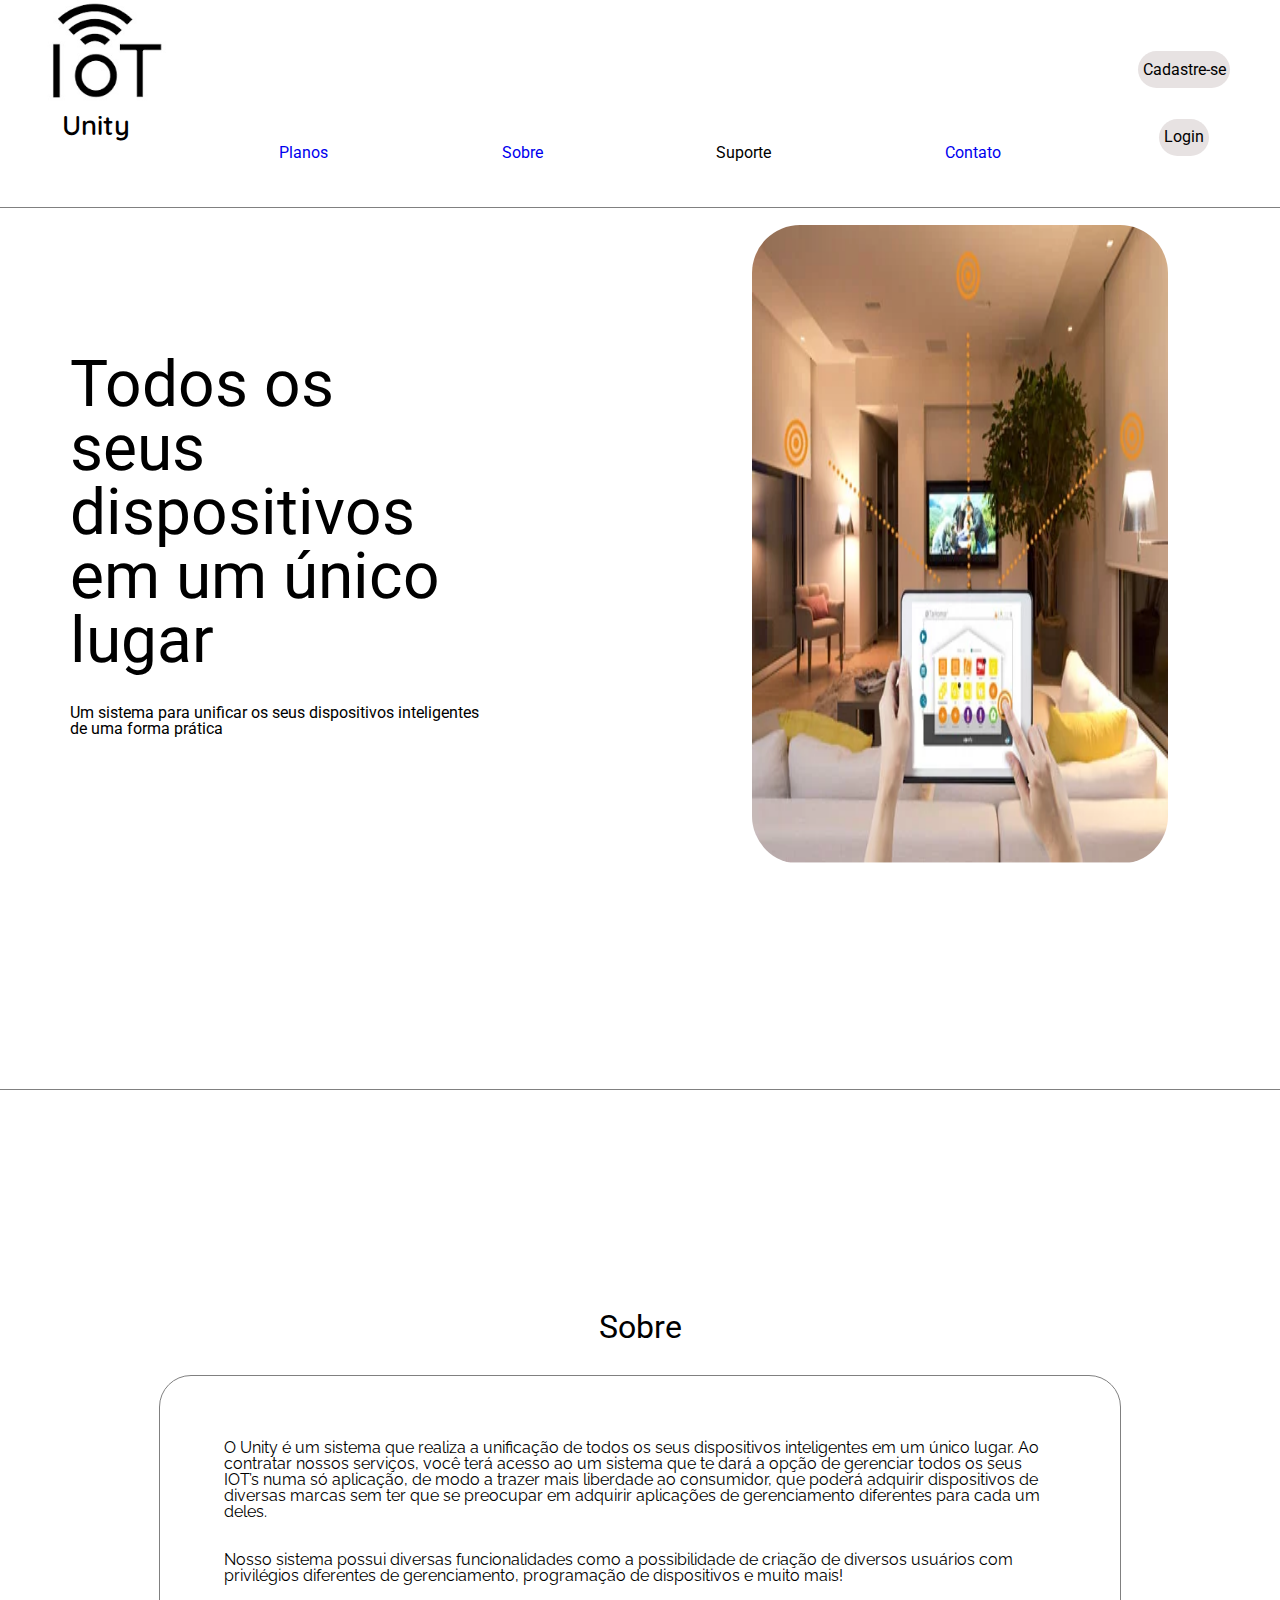
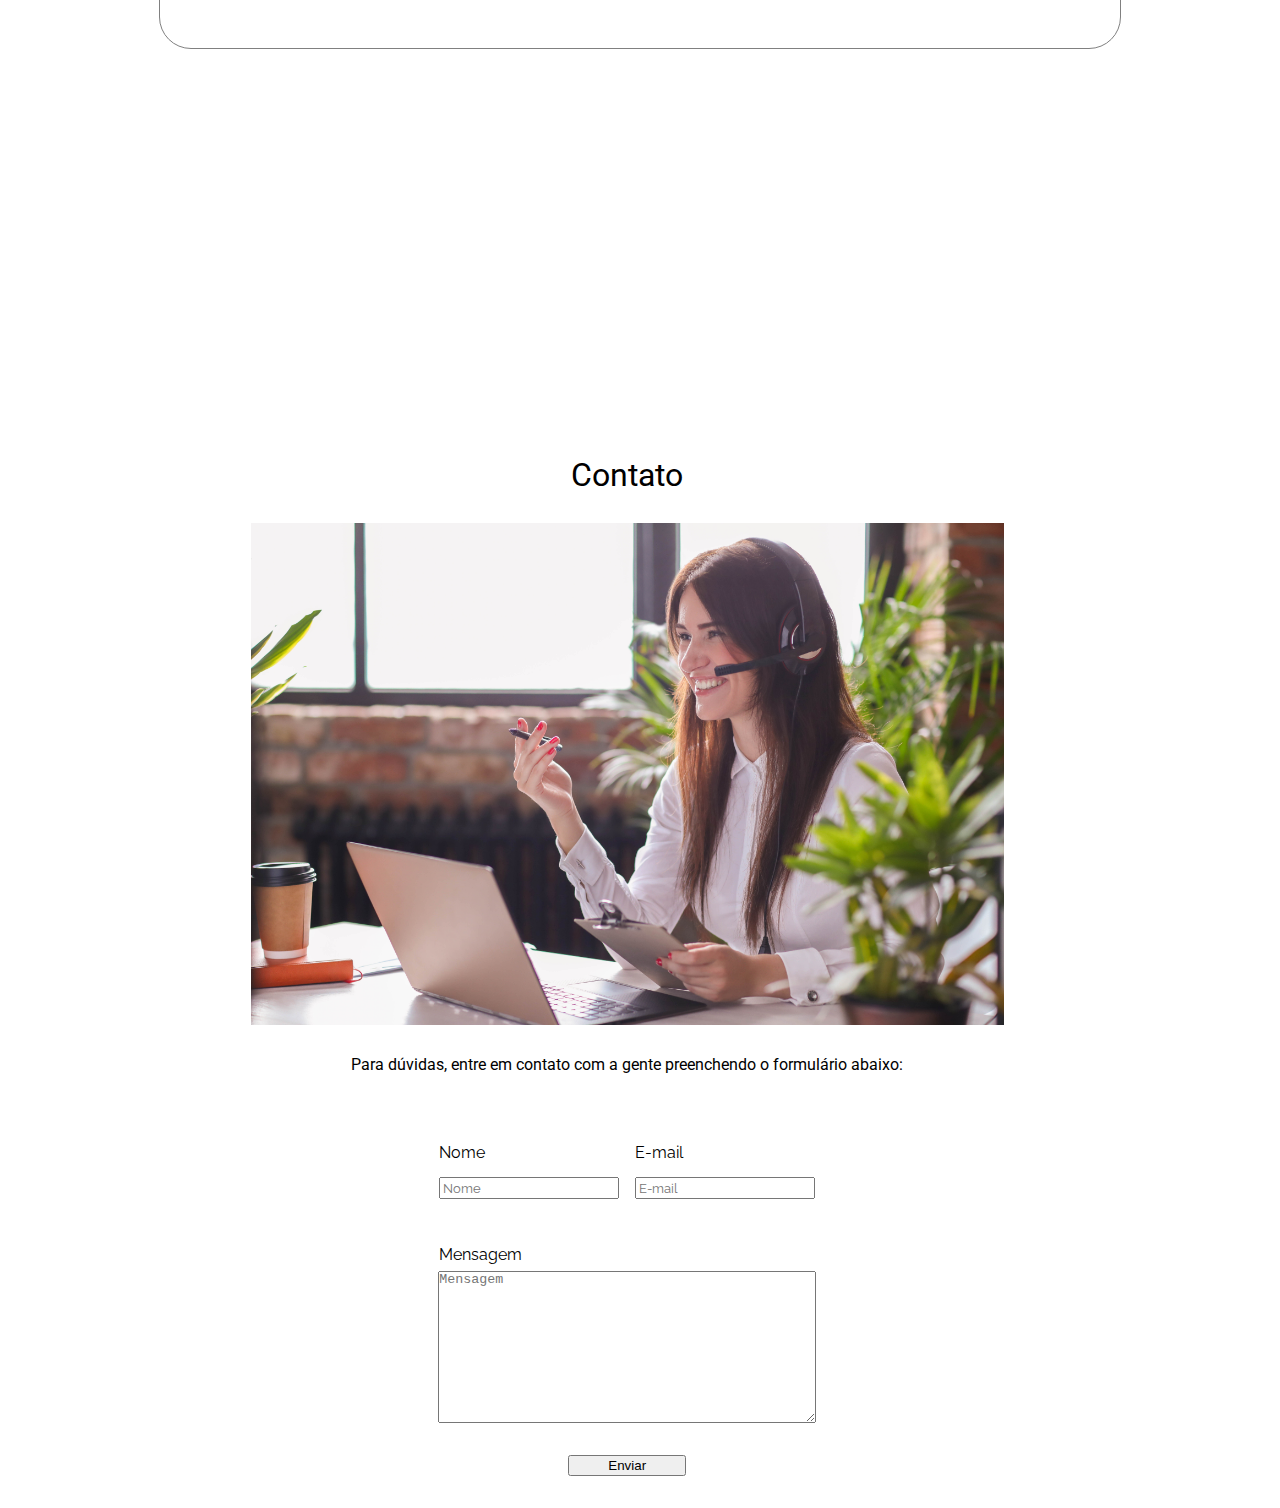
==== codigo-fonte/src/index.html @ 2ce20cf5 "pagina principal pronta" ====
<!DOCTYPE html>
<html lang="pt-br">
<head>
    <meta charset="UTF-8">
    <meta name="viewport" content="width=device-width, initial-scale=1.0">
    <title>Unity</title>
    <link rel="stylesheet" href="../reset.css">
    <link rel="stylesheet" href="../cabecalho.css">
    <link rel="stylesheet" href="../conteudo-principal.css">
    <link rel="stylesheet" href="../sobre.css">
    <link rel="stylesheet" href="../contato.css">
</head> 
<body>
    <header>
        <div class="menu">
            <div class="menu__logo">
                <a href="#inicio"><img src="./imagens/logo.jpeg" alt="logotipo da empresa"></a>
                <p>Unity</p>
            </div>
            <nav class="menu__nav">
                <ul class="menu__ul">
                    <li class="menu__li"><a href="./Planos/planos.html">Planos</a></li>
                    <li class="menu__li"><a href="#artigo">Sobre</a></li>
                    <li class="menu__li">Suporte</li>
                    <li class="menu__li"><a href="#contato">Contato</a></li>
                </ul>
                <ul class="menu__login">
                    <li class="login__li">Cadastre-se</li>
                    <li class="login__li">Login</li>
                </ul>
            </nav>
        </div>
    </header>
    <main>
        <div class="conteudo" id="inicio">
            <aside class="conteudo__aside conteudo__aside__esquerdo">
                <div class="aside__texto">
                    <h2>Todos os seus dispositivos em um único lugar</h2>
                    <h3>Um sistema para unificar os seus dispositivos inteligentes de uma forma prática</h3>
                </div>
            </aside>
            <aside class="conteudo__aside conteudo__aside__direito">
                <img src="./imagens/casa-inteligente.webp" alt="pessoa segurando um tablete em uma sala">
            </aside>
        </div>
        <article class="texto" id="artigo">
            <h3>Sobre</h3>
            <div class="texto__container">
                <p>O Unity é um sistema que realiza a unificação de todos os seus dispositivos inteligentes em um único lugar. Ao contratar nossos serviços, você terá acesso ao um sistema que te dará a opção de gerenciar todos os seus IOT’s numa só aplicação, de modo a trazer mais liberdade ao consumidor, que poderá adquirir dispositivos de diversas marcas sem ter que se preocupar em adquirir aplicações de gerenciamento diferentes para cada um deles.</p>
                <p>Nosso sistema possui diversas funcionalidades como a possibilidade de criação de diversos usuários com privilégios diferentes de gerenciamento, programação de dispositivos e muito mais!</p>
            </div>
        </article>
    </main>
    <footer class="rodape" id="contato">
        <h2 >Contato</h2>
        <img src="../src/imagens/portrait-woman-customer-service-worker.jpg" alt="mulher atendente de telemarketing">
        <h3>Para dúvidas, entre em contato com a gente preenchendo o formulário abaixo:</h3>
        <form action="" class="formulario">
            <div class="formulario__cliente">
                <div>
                    <label for="nome">Nome</label>
                    <input type="text" placeholder="Nome" name="nome" id="nome">
                </div>
                <div>
                    <label for="e-mail" name="e-mail">E-mail</label>
                    <input type="text" placeholder="E-mail" id="e-mail">
                </div>
            </div>
            <label for="mensagem" class="label-mensagem">Mensagem</label>
            <textarea name="mensagem" id="mensagem" cols="30" rows="10" placeholder="Mensagem"></textarea>
            <button>Enviar</button>
        </form>
    </footer>
</body>
</html>
---- codigo-fonte/cabecalho.css ----
@import url("../codigo-fonte/variaveis.css");

html{
    scroll-behavior: smooth;
}

.menu{
    background-color: var(--fundo-principal);
    border-bottom: solid 1px grey;
    display: flex;
    height: 23vh;
    position: fixed;
    width: 100%;
}

.menu__logo{
    align-items: center;
    display: flex;
    flex-direction: column;
    height: 100%;
    width: 15vw;
}

.menu__logo img{
    cursor: pointer;
    object-fit: cover;
    width: 9rem;
}

.menu__logo p{
    cursor: pointer;
    font-family: var(--fonte-logo);
    font-size: 1.7em;
    font-weight: 600;
}

.menu__nav{
    align-items: center;
    display: flex;
    justify-content: space-between;
    width: 85vw;
}

.menu__ul{
    align-items: end;
    display: flex;
    height: 100%;
    justify-content: space-around;
    width: 70vw;
}

.menu__li{
    cursor: pointer;
    font-family: var(--fonte-principal);
    font-weight: 400;
    font-style: normal;
    margin-bottom: 3rem;
    transition-duration: .75s;
    transform: translateY(2px);
}

.menu__li:hover{
    transition-duration: .75s;
    transform: translateY(-2px);
    
}

.menu__login{
    align-items: center;
    display: flex;
    flex-direction: column;
    flex-grow: 1;
    height: 65%;
    justify-content: space-around;
}

.login__li{
    align-content: center;
    background-color: var(--fundo-secundario);
    border-radius: 6em;
    cursor: pointer;
    font-family: var(--fonte-principal);
    font-weight: 400;
    font-style: normal;
    height: 1.5rem;
    padding: .4rem .3rem .4rem .3rem;
}

@media screen and (max-width: 720px){
    .menu{
        align-items: center;
        height: auto;
        flex-direction: column;
        position: relative;
    }

    .menu__nav{
        flex-direction: column;
    }

    .menu__ul{
        align-items: center;
        flex-direction: column;
        justify-content: center;
    }

    .menu__li{
        text-align: center;
        margin-top: 1rem;
        margin-bottom: 1rem;
        width: 100%;
    }

    .menu__login{
        margin-bottom: 2rem;
    }

    .login__li{
        margin: .5rem 0 0 0;
    }

    
}
---- codigo-fonte/conteudo-principal.css ----
@import url("variaveis.css");

.conteudo{
    display: flex;
    height: 79vh;
    padding-top: 21vh;
    padding-bottom: 21vh;
    width: 100%;
}

.conteudo__aside{
    display: flex;
    height: 100%;
    width: 50%;
}

.conteudo__aside__esquerdo{
    align-items: center;
    flex-direction: column;
    justify-content: center;
}

.aside__texto{
    display: flex;
    flex-direction: column;
    width: 78%;
}

.conteudo__aside__esquerdo h2{
    align-content: start;
    font-family: var(--fonte-principal);
    font-size: 4rem;
    margin-bottom: 2rem;
    width: 75%;
}

.conteudo__aside__esquerdo h3{
    align-content: start;
    font-family: var(--fonte-principal);
    font-size: 1rem;
    font-weight: 400;
    width: 85%;
}

.conteudo__aside__direito{
    align-items: center;
    justify-content: center;
}

.conteudo__aside img{
    border-radius: 3rem;
    height: 90%;
    width: 65%;
}

@media screen and (max-width: 720px){
    .conteudo{
        flex-direction: column;
        height: auto;
        padding-top: 0rem;
        padding-bottom: 2rem;
    }

    .conteudo__aside{
        width: 100%;
    }

    .conteudo__aside__esquerdo{
        flex-direction: column ;
    }

    .aside__texto{
        width: 80%;
    }

    .aside__texto h2{
        font-size: 2rem;
        margin: 1rem 1rem;
    }

    .aside__texto h3{
        margin: 1rem 1rem;
    }

    .conteudo__aside__direito img{
        margin: 0;
    }
}
---- codigo-fonte/sobre.css ----
@import url("variaveis.css");

.texto{
    align-items: center;
    border-top: solid 1px grey;
    display: flex;
    flex-direction: column;
    height: auto;
    padding-top: 21vh;
    margin-bottom: 21vh;
    width: 100%;
}

.texto h3{
    font-family: var(--fonte-principal);
    font-size: 2rem;
    margin: 2rem 2rem 2rem 2rem;
}

.texto div{
    border: solid 1px grey;
    border-radius: 2rem;
    padding: 2rem;
    width: 70%;
}

.texto p{
    font-family: var(--fonte-secundaria);
}

.texto__container p{
    margin: 2rem 2rem;
}

@media screen and (max-width: 720px){
    .texto{
        padding-top: 1rem;
        margin: 0;
    }

    .texto h3{
        margin-top: 0;
        margin-bottom: 1rem;
    }
}
---- codigo-fonte/contato.css ----
@import url("../codigo-fonte/variaveis.css");

.rodape{
    align-items: center;
    display: flex;
    flex-direction: column;
    justify-content: center;
    padding-top: 21vh;
    width: 98vw;
}

.rodape h2{
    font-family: var(--fonte-principal);
    font-size: 2rem;
    margin: 2rem 2rem 2rem 2rem;
}

.rodape img{
    object-fit: cover;
    width: 60%;
}

.rodape h3{
    font-family: var(--fonte-principal);
    font-size: 1rem;
    margin: 2rem;
}

.formulario{
    align-items: center;
    display: flex;
    flex-direction: column;
    justify-content: center;
}

.formulario__cliente{
    display: flex;
}

.formulario__cliente div{
    display: flex;
    flex-direction: column;
    margin: 2rem 0rem;
}

.formulario__cliente input, label{
    font-family: var(--fonte-secundaria);
    margin: .5rem .5rem;
}

.formulario textarea{
    padding: 0;
    width: calc(100% - 1rem);
}

.label-mensagem{
    align-self: self-start;
}

.formulario button{
    margin: 2rem 0;
    width: 30%;
}

@media screen and (max-width: 720px){
    .rodape{
        padding: 0;
    }

    .formulario{
        width: 80%;
    }

    .formulario__cliente{
        flex-direction: column;
    }

    .formulario__cliente div{
        margin: .5rem 0;
    }

    .formulario input, label{
        margin: 0 0;
    }
}
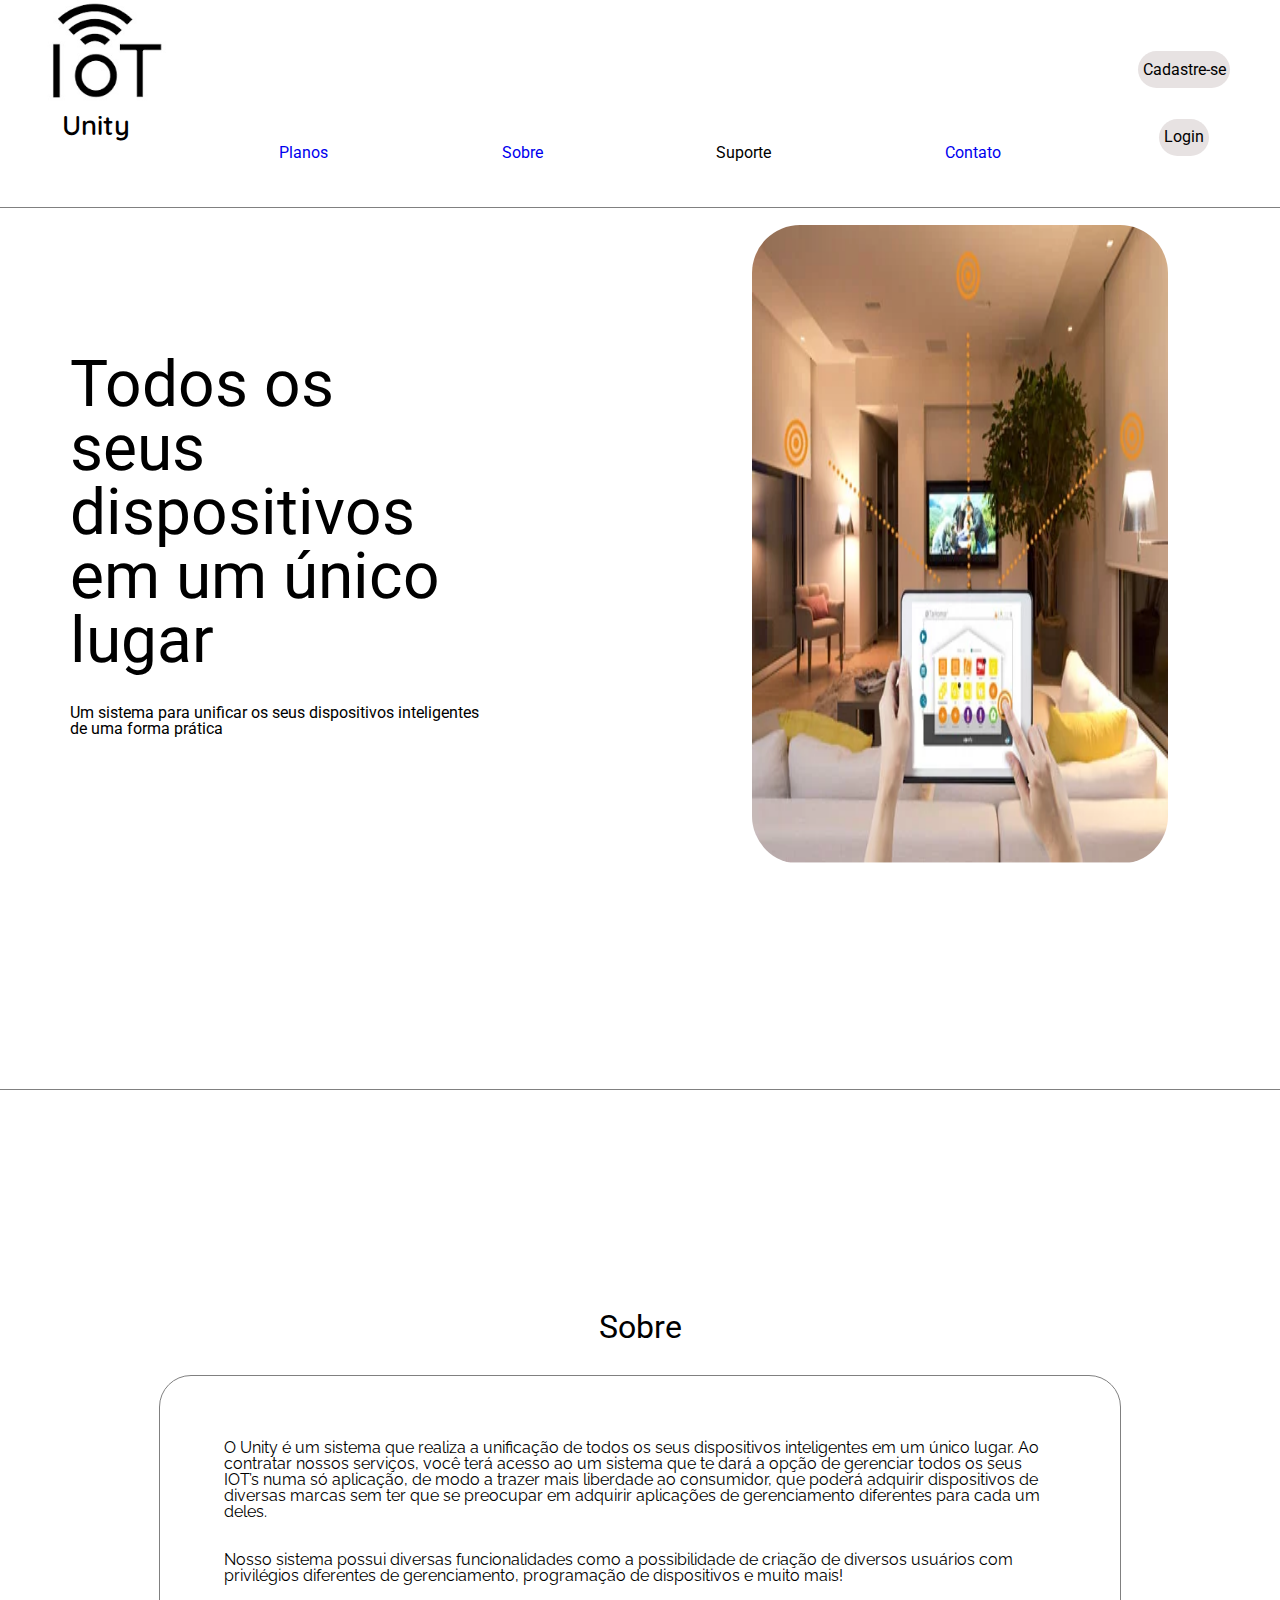
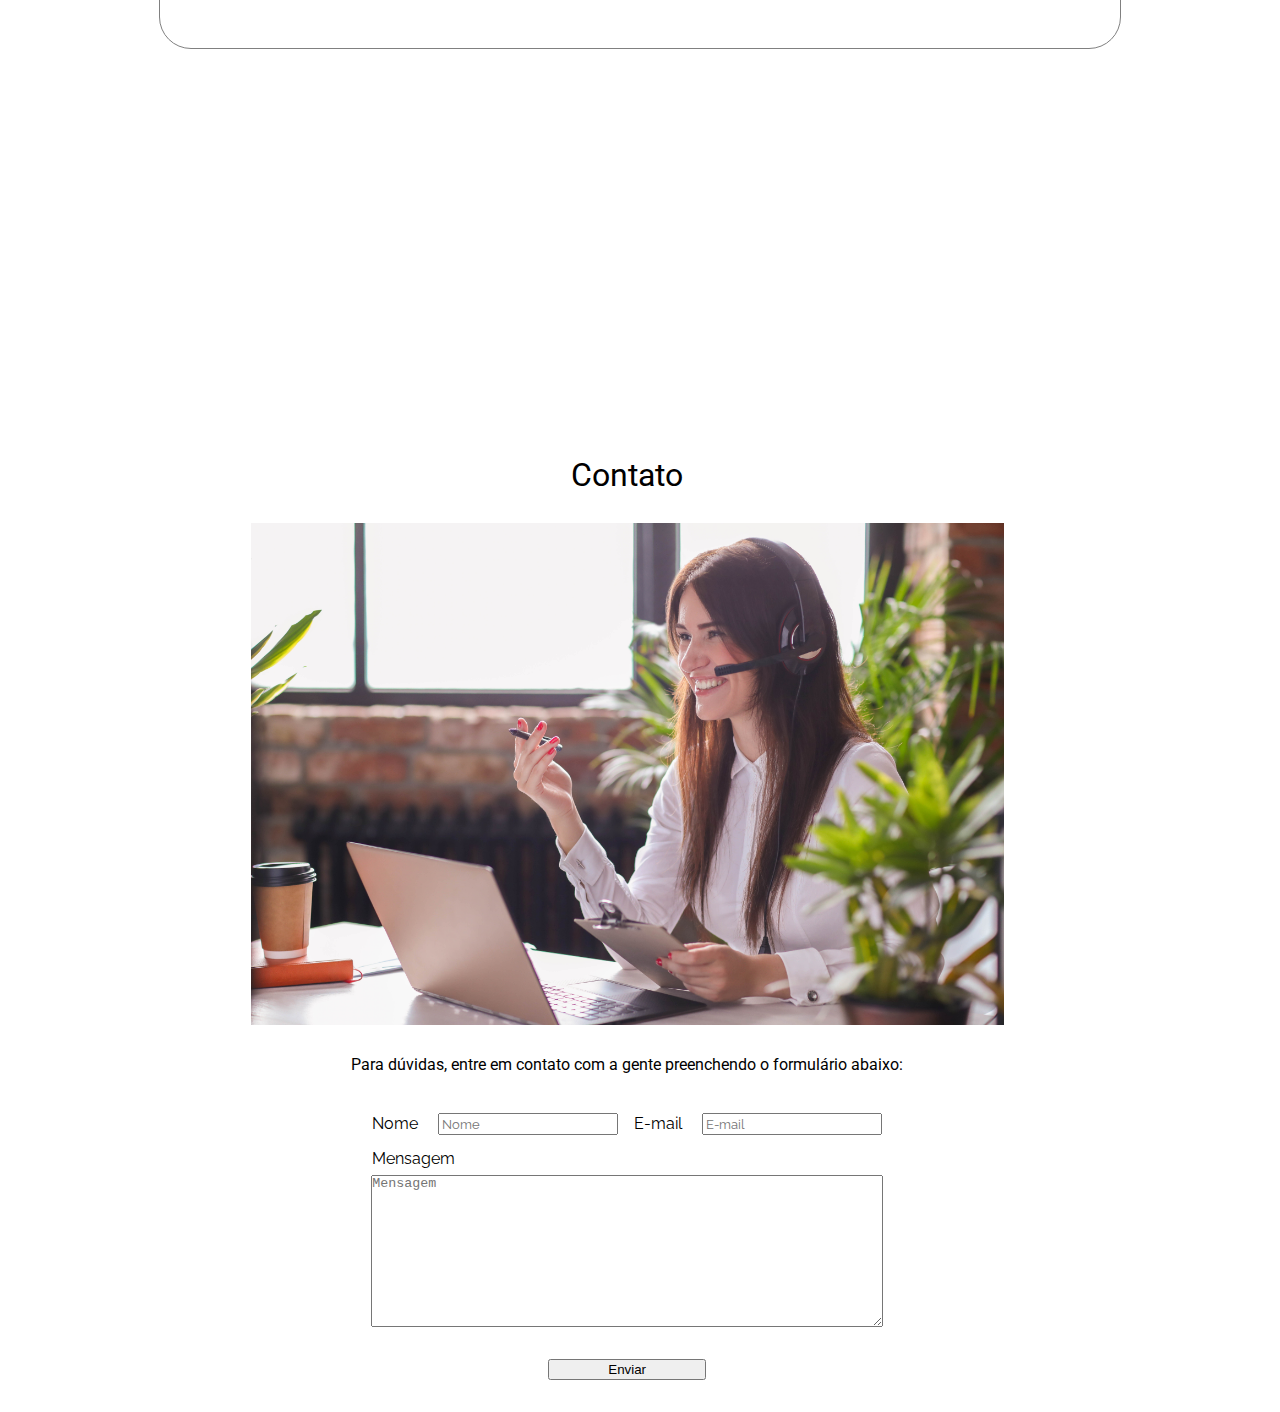
==== commit c5aca225: "corrigindo form" ====
--- a/codigo-fonte/src/index.html
+++ b/codigo-fonte/src/index.html
@@ -55,16 +55,16 @@
         <h2 >Contato</h2>
         <img src="../src/imagens/portrait-woman-customer-service-worker.jpg" alt="mulher atendente de telemarketing">
         <h3>Para dúvidas, entre em contato com a gente preenchendo o formulário abaixo:</h3>
-        <form action="" class="formulario">
+        <form class="formulario" id="form-contato">
             <div class="formulario__cliente">
-                <div>
+                <fieldset form="form-contato">
                     <label for="nome">Nome</label>
                     <input type="text" placeholder="Nome" name="nome" id="nome">
-                </div>
-                <div>
+                </fieldset>
+                <fieldset form="form-contato">
                     <label for="e-mail" name="e-mail">E-mail</label>
-                    <input type="text" placeholder="E-mail" id="e-mail">
-                </div>
+                    <input type="email" placeholder="E-mail" id="e-mail">
+                </fieldset>
             </div>
             <label for="mensagem" class="label-mensagem">Mensagem</label>
             <textarea name="mensagem" id="mensagem" cols="30" rows="10" placeholder="Mensagem"></textarea>
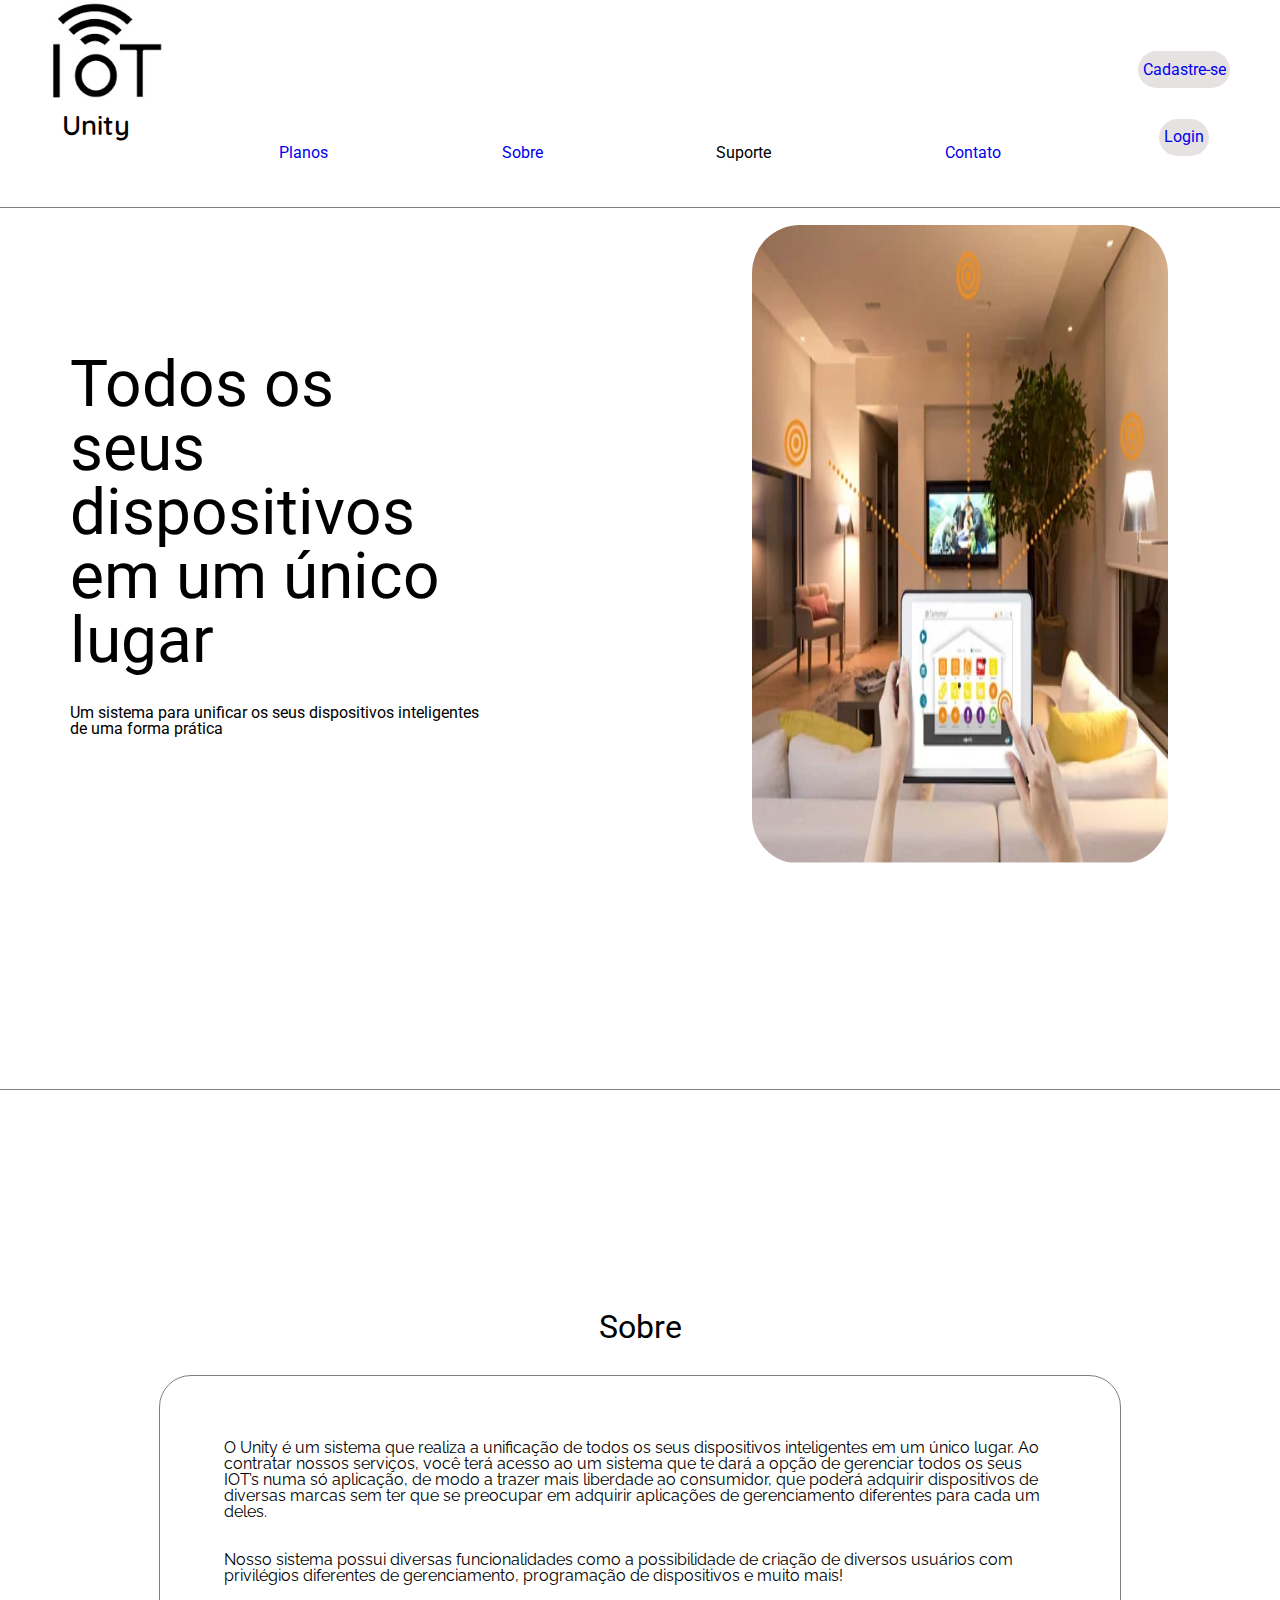
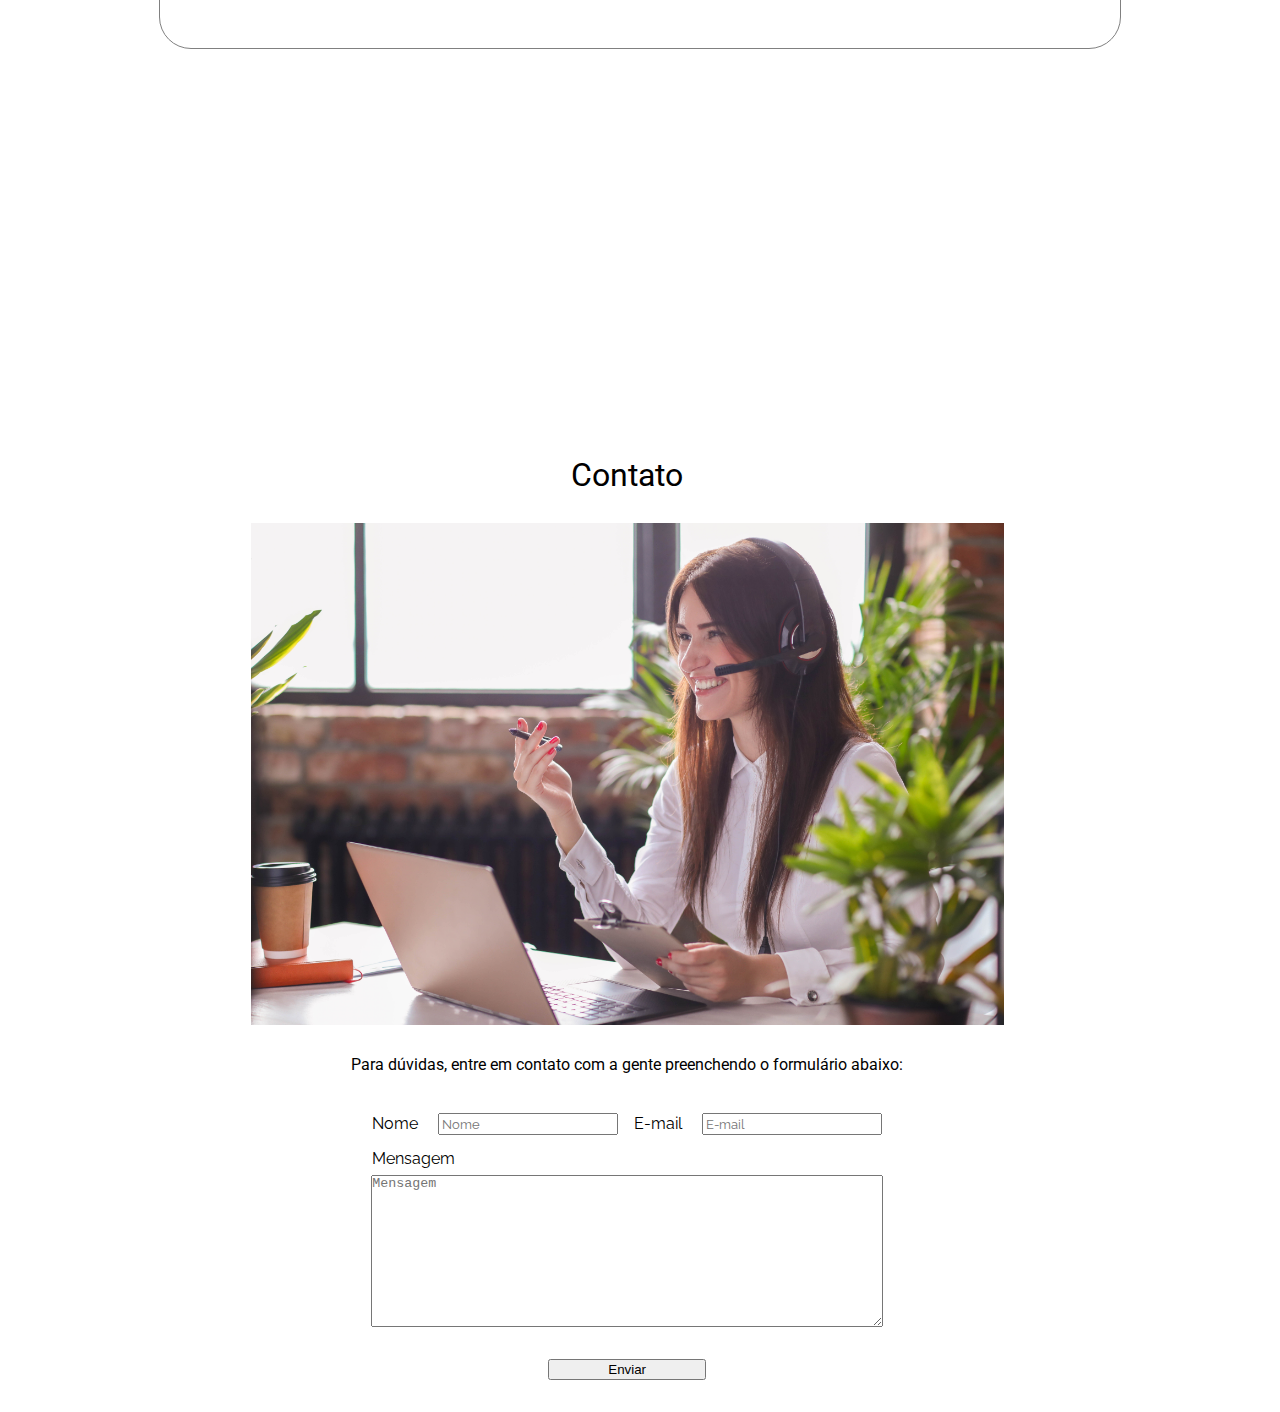
==== commit d5edf3c4: "Adição navegabilidade" ====
--- a/codigo-fonte/src/index.html
+++ b/codigo-fonte/src/index.html
@@ -25,8 +25,8 @@
                     <li class="menu__li"><a href="#contato">Contato</a></li>
                 </ul>
                 <ul class="menu__login">
-                    <li class="login__li">Cadastre-se</li>
-                    <li class="login__li">Login</li>
+                    <li class="login__li"><a href="./Cadastro/cadastro.html">Cadastre-se</a></li>
+                    <li class="login__li"><a href="./Login/login.html">Login</a></li>
                 </ul>
             </nav>
         </div>
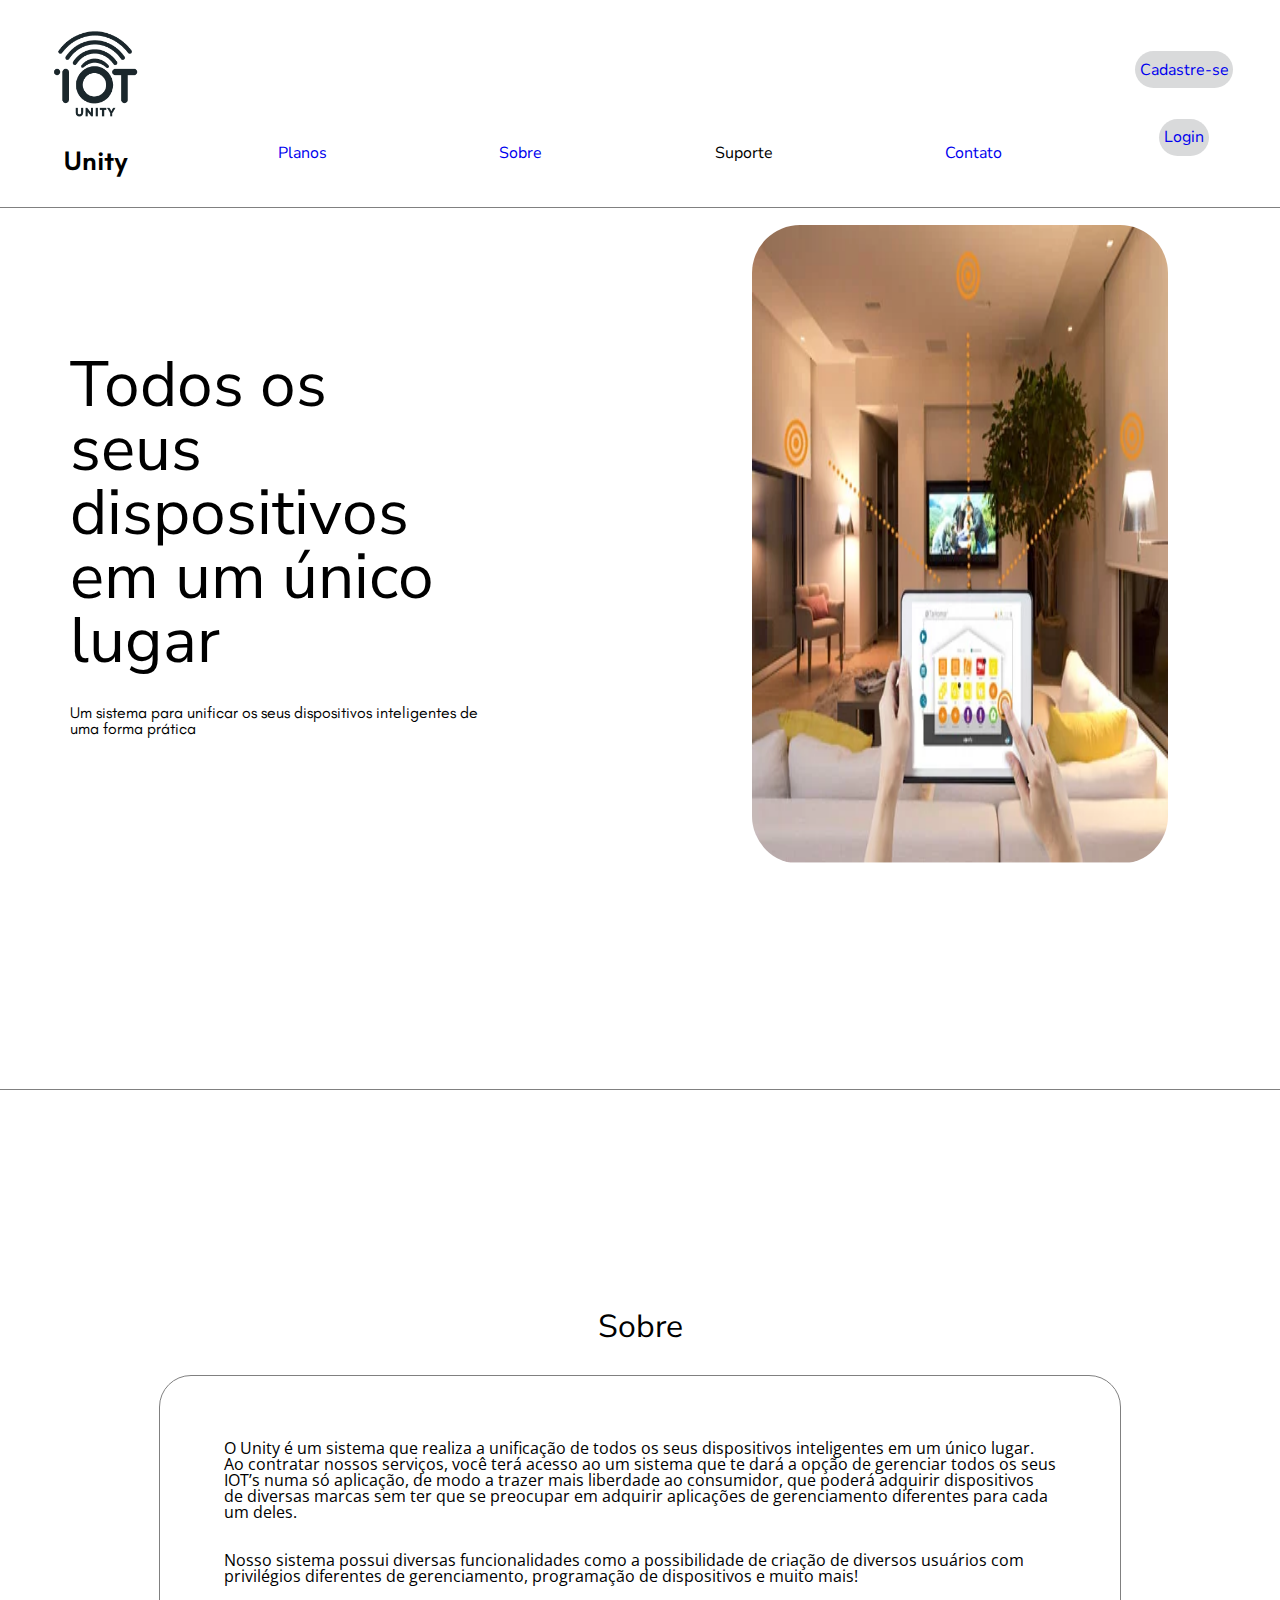
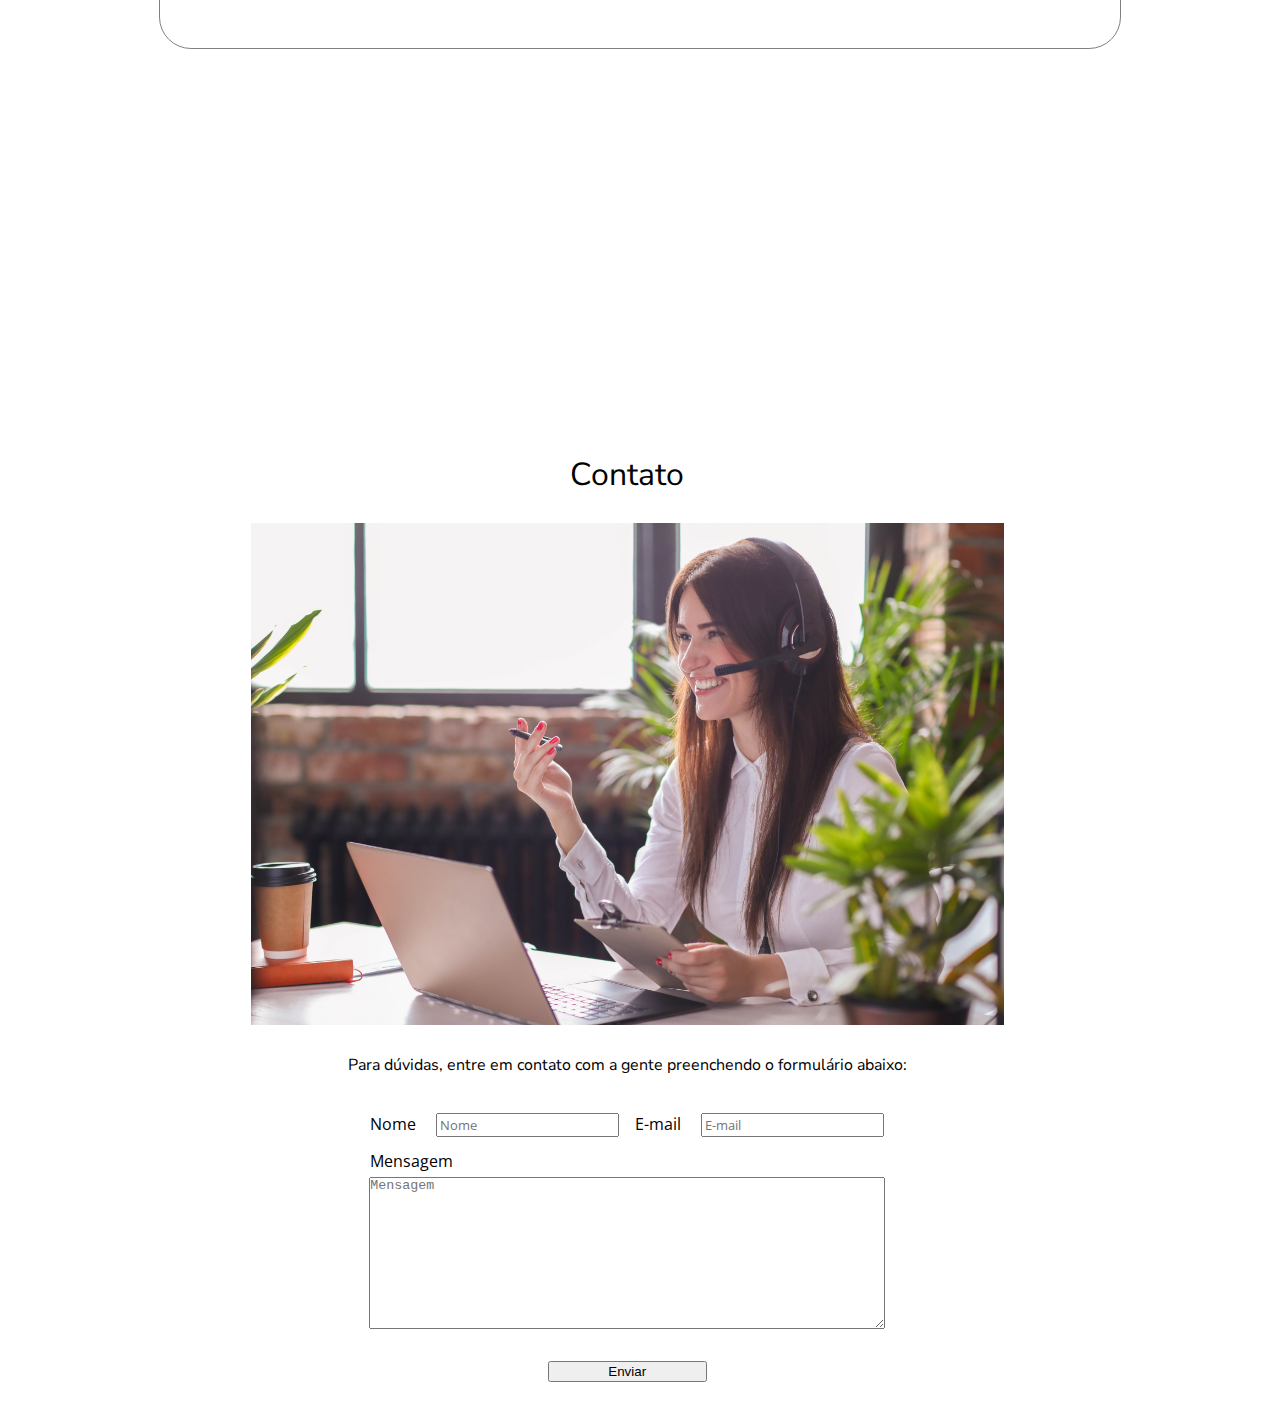
==== commit 0f637e63: "Login e esqueci senha" ====
--- a/codigo-fonte/src/index.html
+++ b/codigo-fonte/src/index.html
@@ -14,7 +14,7 @@
     <header>
         <div class="menu">
             <div class="menu__logo">
-                <a href="#inicio"><img src="./imagens/logo.jpeg" alt="logotipo da empresa"></a>
+                <a href="#inicio"><img src="./imagens/Logo 3.png" alt="logotipo da empresa"></a>
                 <p>Unity</p>
             </div>
             <nav class="menu__nav">
--- a/codigo-fonte/cabecalho.css
+++ b/codigo-fonte/cabecalho.css
@@ -29,7 +29,7 @@
 
 .menu__logo p{
     cursor: pointer;
-    font-family: var(--fonte-logo);
+    font-family: var(--titulo);
     font-size: 1.7em;
     font-weight: 600;
 }
@@ -51,7 +51,7 @@
 
 .menu__li{
     cursor: pointer;
-    font-family: var(--fonte-principal);
+    font-family: var(--subtitulo);
     font-weight: 400;
     font-style: normal;
     margin-bottom: 3rem;
@@ -79,7 +79,7 @@
     background-color: var(--fundo-secundario);
     border-radius: 6em;
     cursor: pointer;
-    font-family: var(--fonte-principal);
+    font-family: var(--subtitulo);
     font-weight: 400;
     font-style: normal;
     height: 1.5rem;
--- a/codigo-fonte/conteudo-principal.css
+++ b/codigo-fonte/conteudo-principal.css
@@ -28,7 +28,7 @@
 
 .conteudo__aside__esquerdo h2{
     align-content: start;
-    font-family: var(--fonte-principal);
+    font-family: var(--subtitulo);
     font-size: 4rem;
     margin-bottom: 2rem;
     width: 75%;
@@ -36,7 +36,7 @@
 
 .conteudo__aside__esquerdo h3{
     align-content: start;
-    font-family: var(--fonte-principal);
+    font-family: var(--titulo);
     font-size: 1rem;
     font-weight: 400;
     width: 85%;
--- a/codigo-fonte/sobre.css
+++ b/codigo-fonte/sobre.css
@@ -12,7 +12,7 @@
 }
 
 .texto h3{
-    font-family: var(--fonte-principal);
+    font-family: var(--subtitulo);
     font-size: 2rem;
     margin: 2rem 2rem 2rem 2rem;
 }
@@ -25,7 +25,7 @@
 }
 
 .texto p{
-    font-family: var(--fonte-secundaria);
+    font-family: var(--paragrafo);
 }
 
 .texto__container p{
--- a/codigo-fonte/contato.css
+++ b/codigo-fonte/contato.css
@@ -10,7 +10,7 @@
 }
 
 .rodape h2{
-    font-family: var(--fonte-principal);
+    font-family: var(--subtitulo);
     font-size: 2rem;
     margin: 2rem 2rem 2rem 2rem;
 }
@@ -21,7 +21,7 @@
 }
 
 .rodape h3{
-    font-family: var(--fonte-principal);
+    font-family: var(--subtitulo);
     font-size: 1rem;
     margin: 2rem;
 }
@@ -44,7 +44,7 @@
 }
 
 .formulario__cliente input, label{
-    font-family: var(--fonte-secundaria);
+    font-family: var(--paragrafo);
     margin: .5rem .5rem;
 }
 
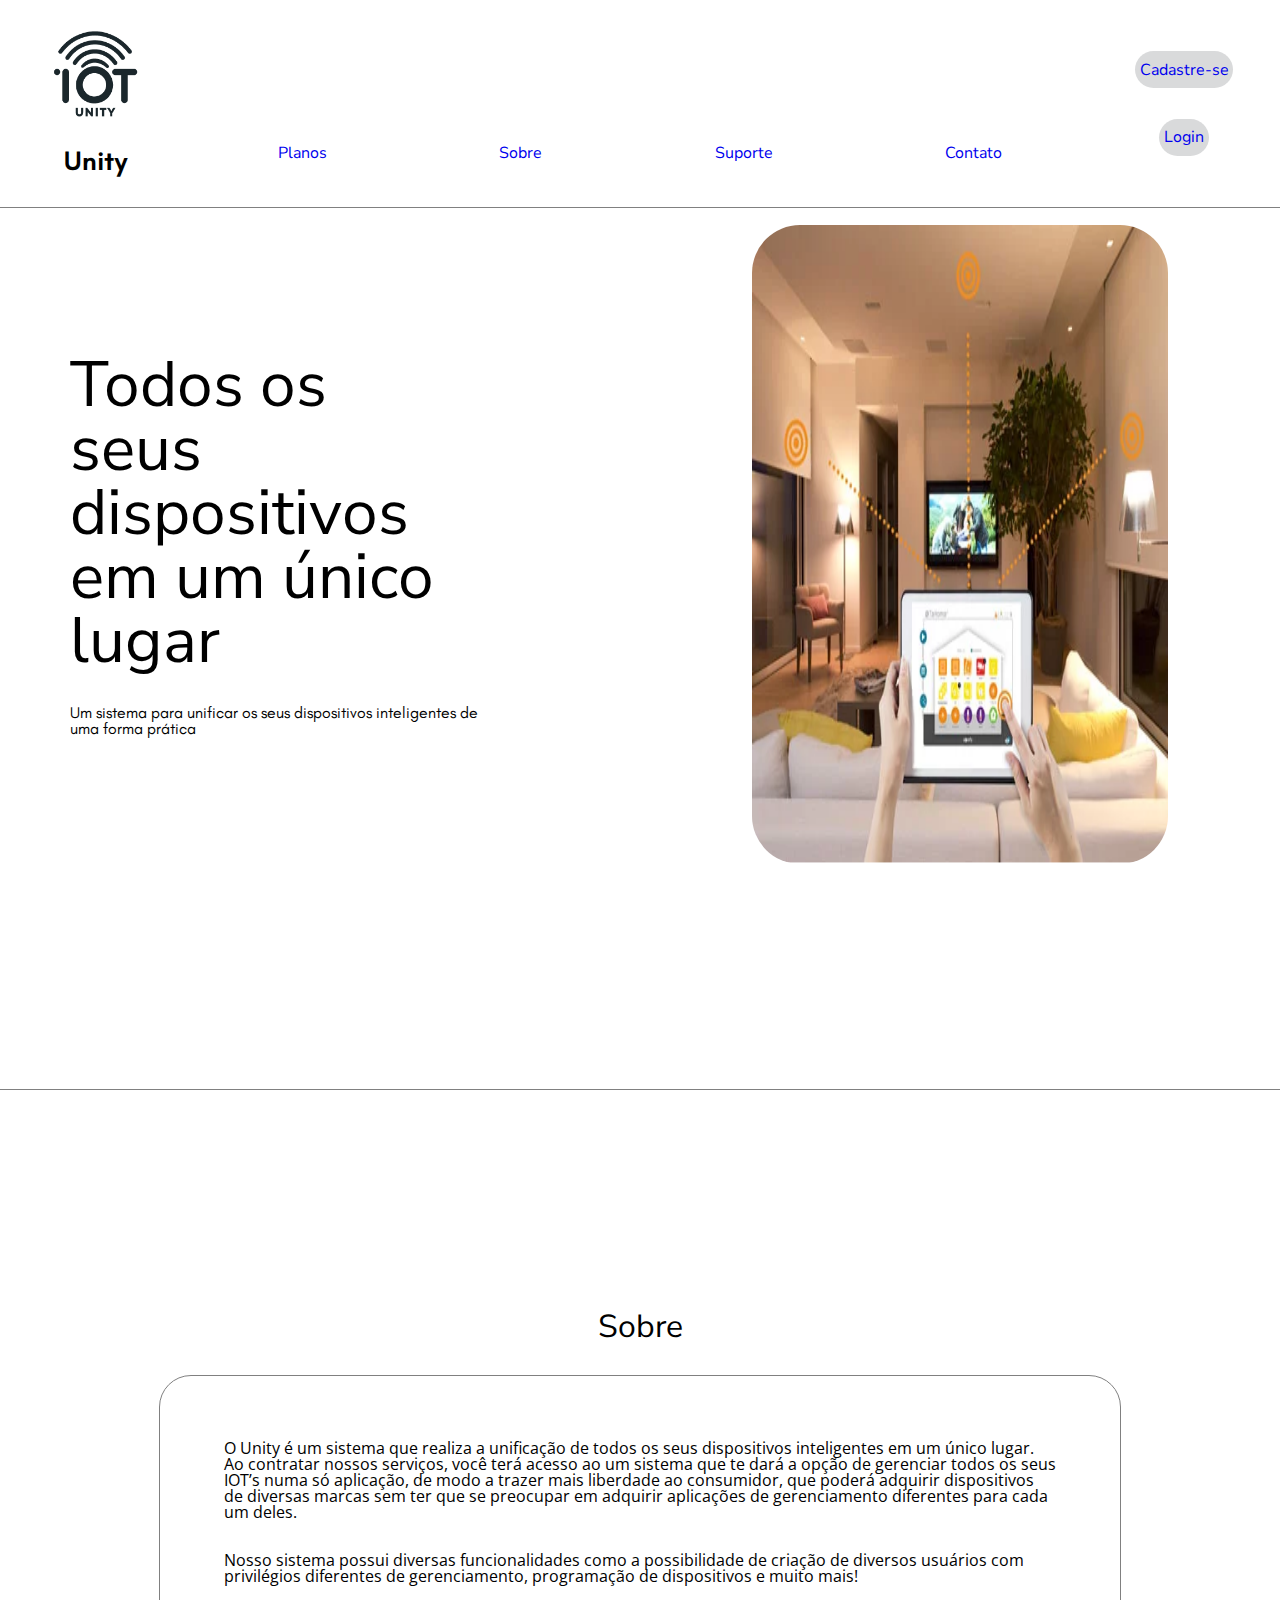
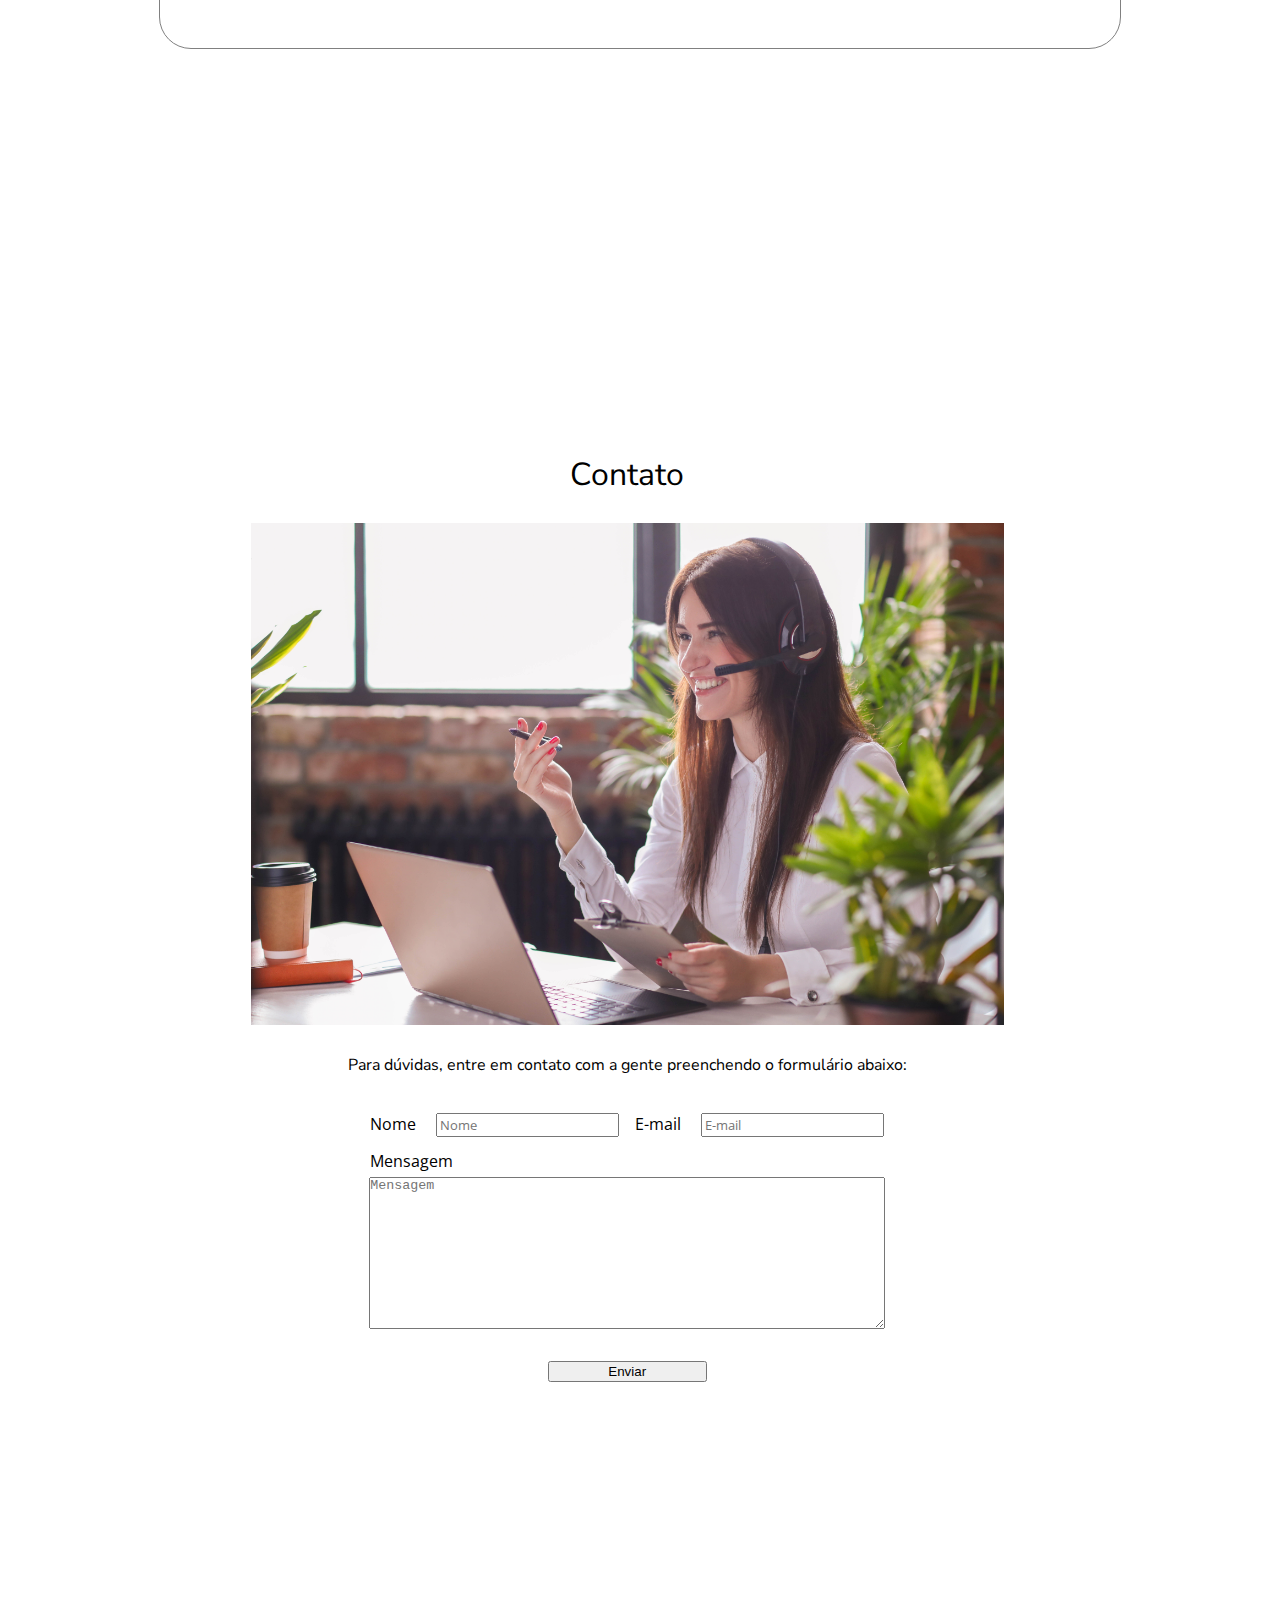
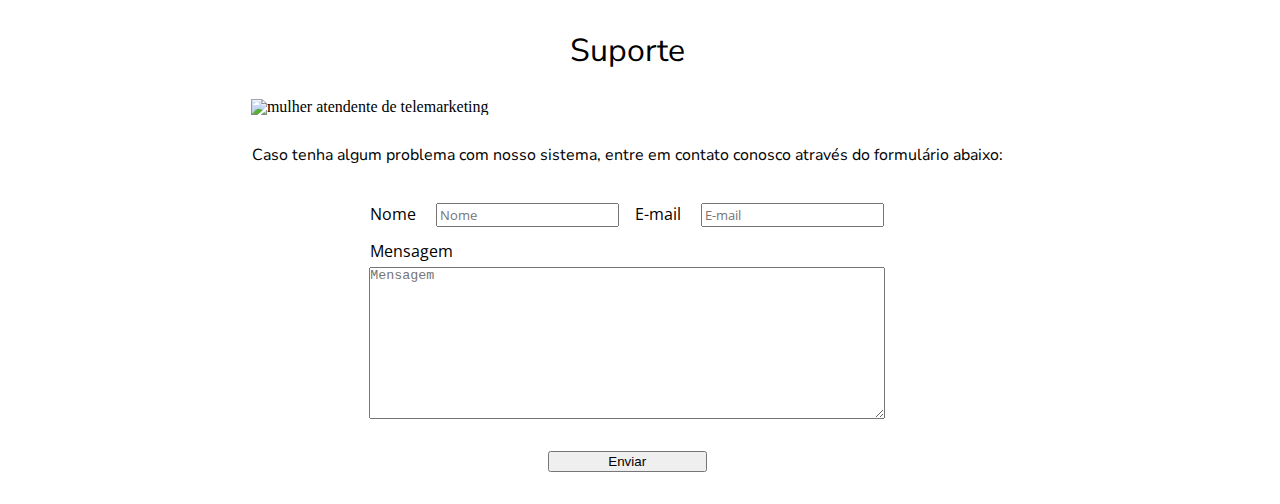
==== commit bb16a14e: "area de suporte adicionada" ====
--- a/codigo-fonte/src/index.html
+++ b/codigo-fonte/src/index.html
@@ -21,7 +21,7 @@
                 <ul class="menu__ul">
                     <li class="menu__li"><a href="./Planos/planos.html">Planos</a></li>
                     <li class="menu__li"><a href="#artigo">Sobre</a></li>
-                    <li class="menu__li">Suporte</li>
+                    <li class="menu__li"><a href="#suporte">Suporte</a></li>
                     <li class="menu__li"><a href="#contato">Contato</a></li>
                 </ul>
                 <ul class="menu__login">
@@ -51,25 +51,51 @@
             </div>
         </article>
     </main>
-    <footer class="rodape" id="contato">
-        <h2 >Contato</h2>
-        <img src="../src/imagens/portrait-woman-customer-service-worker.jpg" alt="mulher atendente de telemarketing">
-        <h3>Para dúvidas, entre em contato com a gente preenchendo o formulário abaixo:</h3>
-        <form class="formulario" id="form-contato">
-            <div class="formulario__cliente">
-                <fieldset form="form-contato">
-                    <label for="nome">Nome</label>
-                    <input type="text" placeholder="Nome" name="nome" id="nome">
-                </fieldset>
-                <fieldset form="form-contato">
-                    <label for="e-mail" name="e-mail">E-mail</label>
-                    <input type="email" placeholder="E-mail" id="e-mail">
-                </fieldset>
-            </div>
-            <label for="mensagem" class="label-mensagem">Mensagem</label>
-            <textarea name="mensagem" id="mensagem" cols="30" rows="10" placeholder="Mensagem"></textarea>
-            <button>Enviar</button>
-        </form>
+    <footer>
+        <section class="rodape__section" id="contato">
+            <h2 >Contato</h2>
+            <img src="../src/imagens/portrait-woman-customer-service-worker.jpg" alt="mulher atendente de telemarketing">
+            <h3>Para dúvidas, entre em contato com a gente preenchendo o formulário abaixo:</h3>
+            <form class="formulario" action="https://api.web3forms.com/submit" id="form-contato" method="POST" data-form-contato>
+                <input type="hidden" name="access_key" value="fe28ff33-7e14-44f4-af65-253f8190e45b">
+                <div class="formulario__cliente">
+                    <fieldset form="form-contato">
+                        <label for="nome">Nome</label>
+                        <input type="text" placeholder="Nome" name="nome" id="nome">
+                    </fieldset>
+                    <fieldset form="form-contato">
+                        <label for="e-mail" name="e-mail">E-mail</label>
+                        <input type="email" placeholder="E-mail" id="e-mail">
+                    </fieldset>
+                </div>
+                <label for="mensagem" class="label-mensagem">Mensagem</label>
+                <textarea name="mensagem" id="mensagem" cols="30" rows="10" placeholder="Mensagem"></textarea>
+                <button data-enviar-contato>Enviar</button>
+            </form>
+        </section>
+        <section class="rodape__section" id="suporte">
+            <h2>Suporte</h2>
+            <img src="../src/imagens/centro-de-atendimento.jpg" alt="mulher atendente de telemarketing">
+            <h3>Caso tenha algum problema com nosso sistema, entre em contato conosco através do formulário abaixo:</h3>
+            <form class="formulario" action="https://api.web3forms.com/submit" id="form-contato" method="POST" data-form-contato>
+                <input type="hidden" name="access_key" value="fe28ff33-7e14-44f4-af65-253f8190e45b">
+                <div class="formulario__cliente">
+                    <fieldset form="form-contato">
+                        <label for="nome">Nome</label>
+                        <input type="text" placeholder="Nome" name="nome" id="nome">
+                    </fieldset>
+                    <fieldset form="form-contato">
+                        <label for="e-mail" name="e-mail">E-mail</label>
+                        <input type="email" placeholder="E-mail" id="e-mail">
+                    </fieldset>
+                </div>
+                <label for="mensagem" class="label-mensagem">Mensagem</label>
+                <textarea name="mensagem" id="mensagem" cols="30" rows="10" placeholder="Mensagem"></textarea>
+                <button data-enviar-contato>Enviar</button>
+            </form>
+        </section>
     </footer>
+    <script src="https://web3forms.com/client/script.js" async defer></script>
+    <script type="module" src="./formularios-pagina-inicial.js"></script>
 </body>
 </html>--- a/codigo-fonte/contato.css
+++ b/codigo-fonte/contato.css
@@ -1,6 +1,6 @@
 @import url("../codigo-fonte/variaveis.css");
 
-.rodape{
+.rodape__section{
     align-items: center;
     display: flex;
     flex-direction: column;
@@ -9,18 +9,18 @@
     width: 98vw;
 }
 
-.rodape h2{
+.rodape__section h2{
     font-family: var(--subtitulo);
     font-size: 2rem;
     margin: 2rem 2rem 2rem 2rem;
 }
 
-.rodape img{
+.rodape__section img{
     object-fit: cover;
     width: 60%;
 }
 
-.rodape h3{
+.rodape__section h3{
     font-family: var(--subtitulo);
     font-size: 1rem;
     margin: 2rem;
@@ -63,7 +63,7 @@
 }
 
 @media screen and (max-width: 720px){
-    .rodape{
+    .rodape__section{
         padding: 0;
     }
 
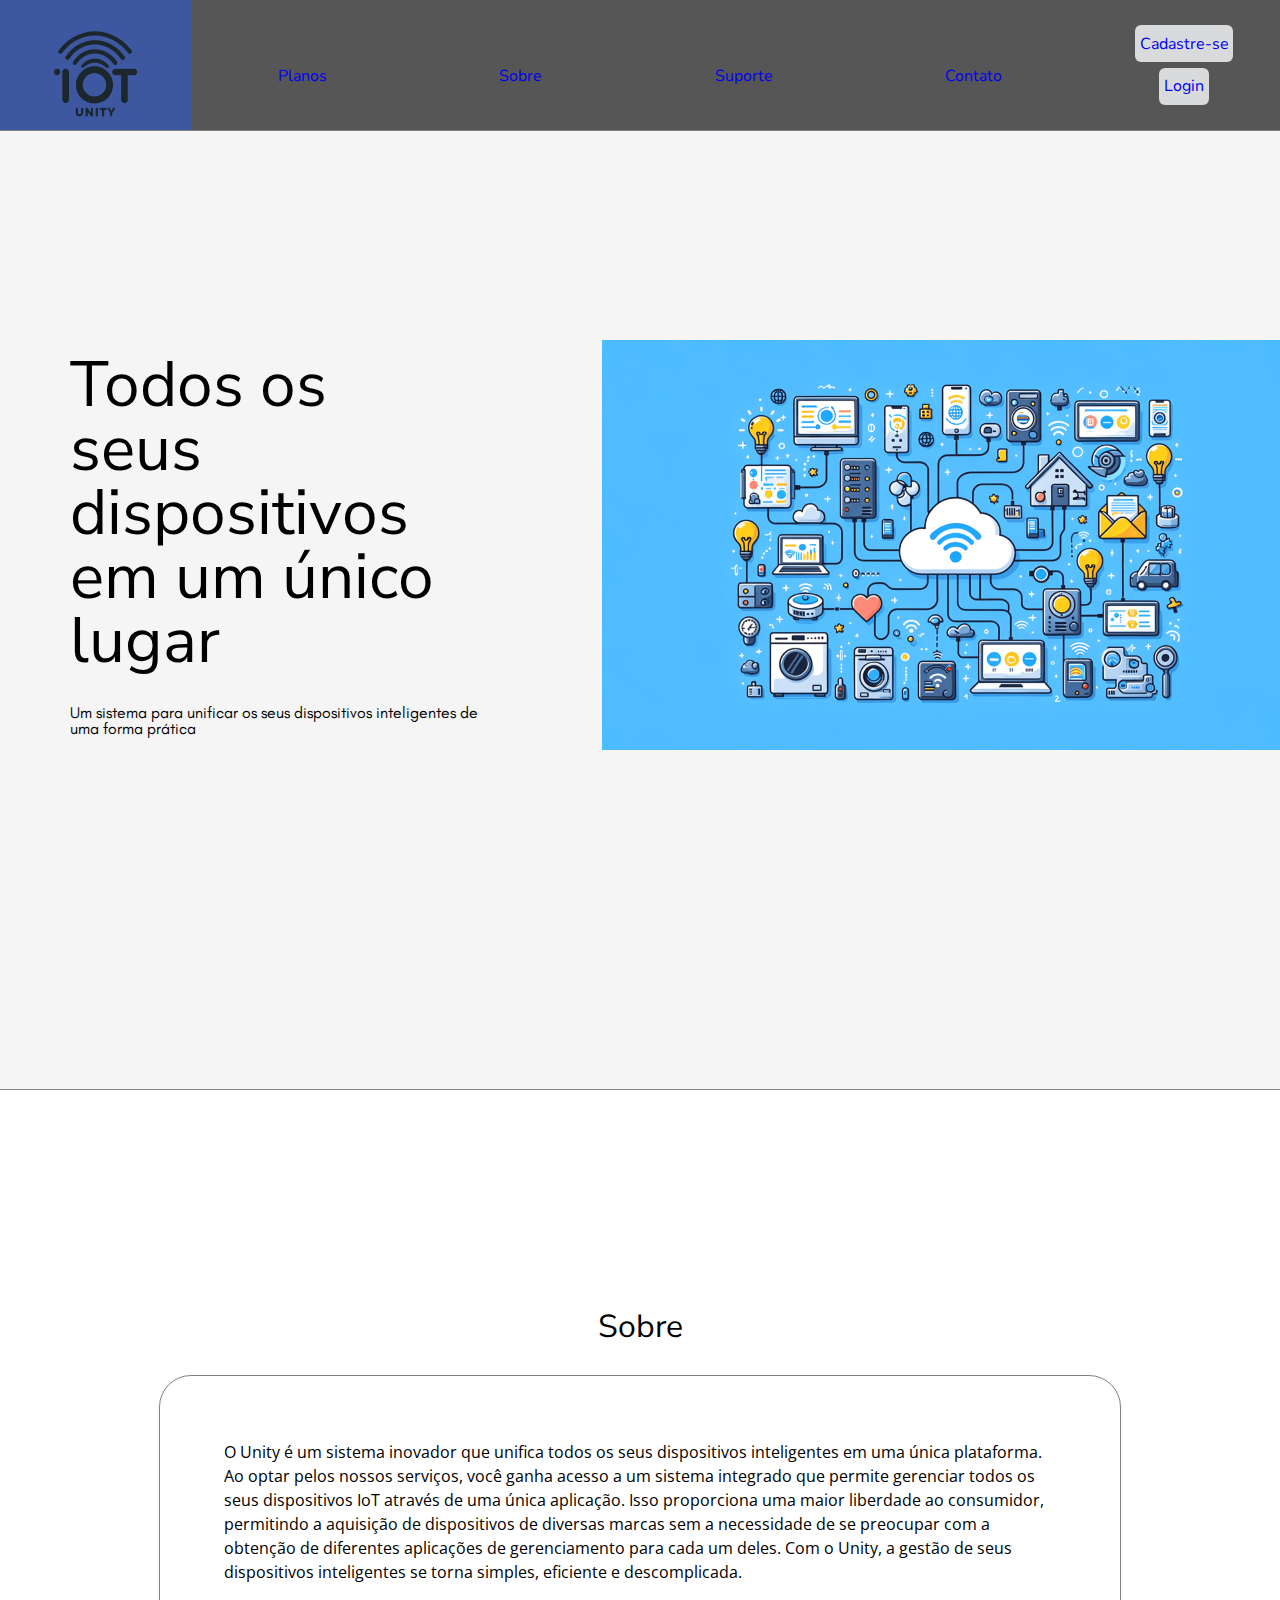
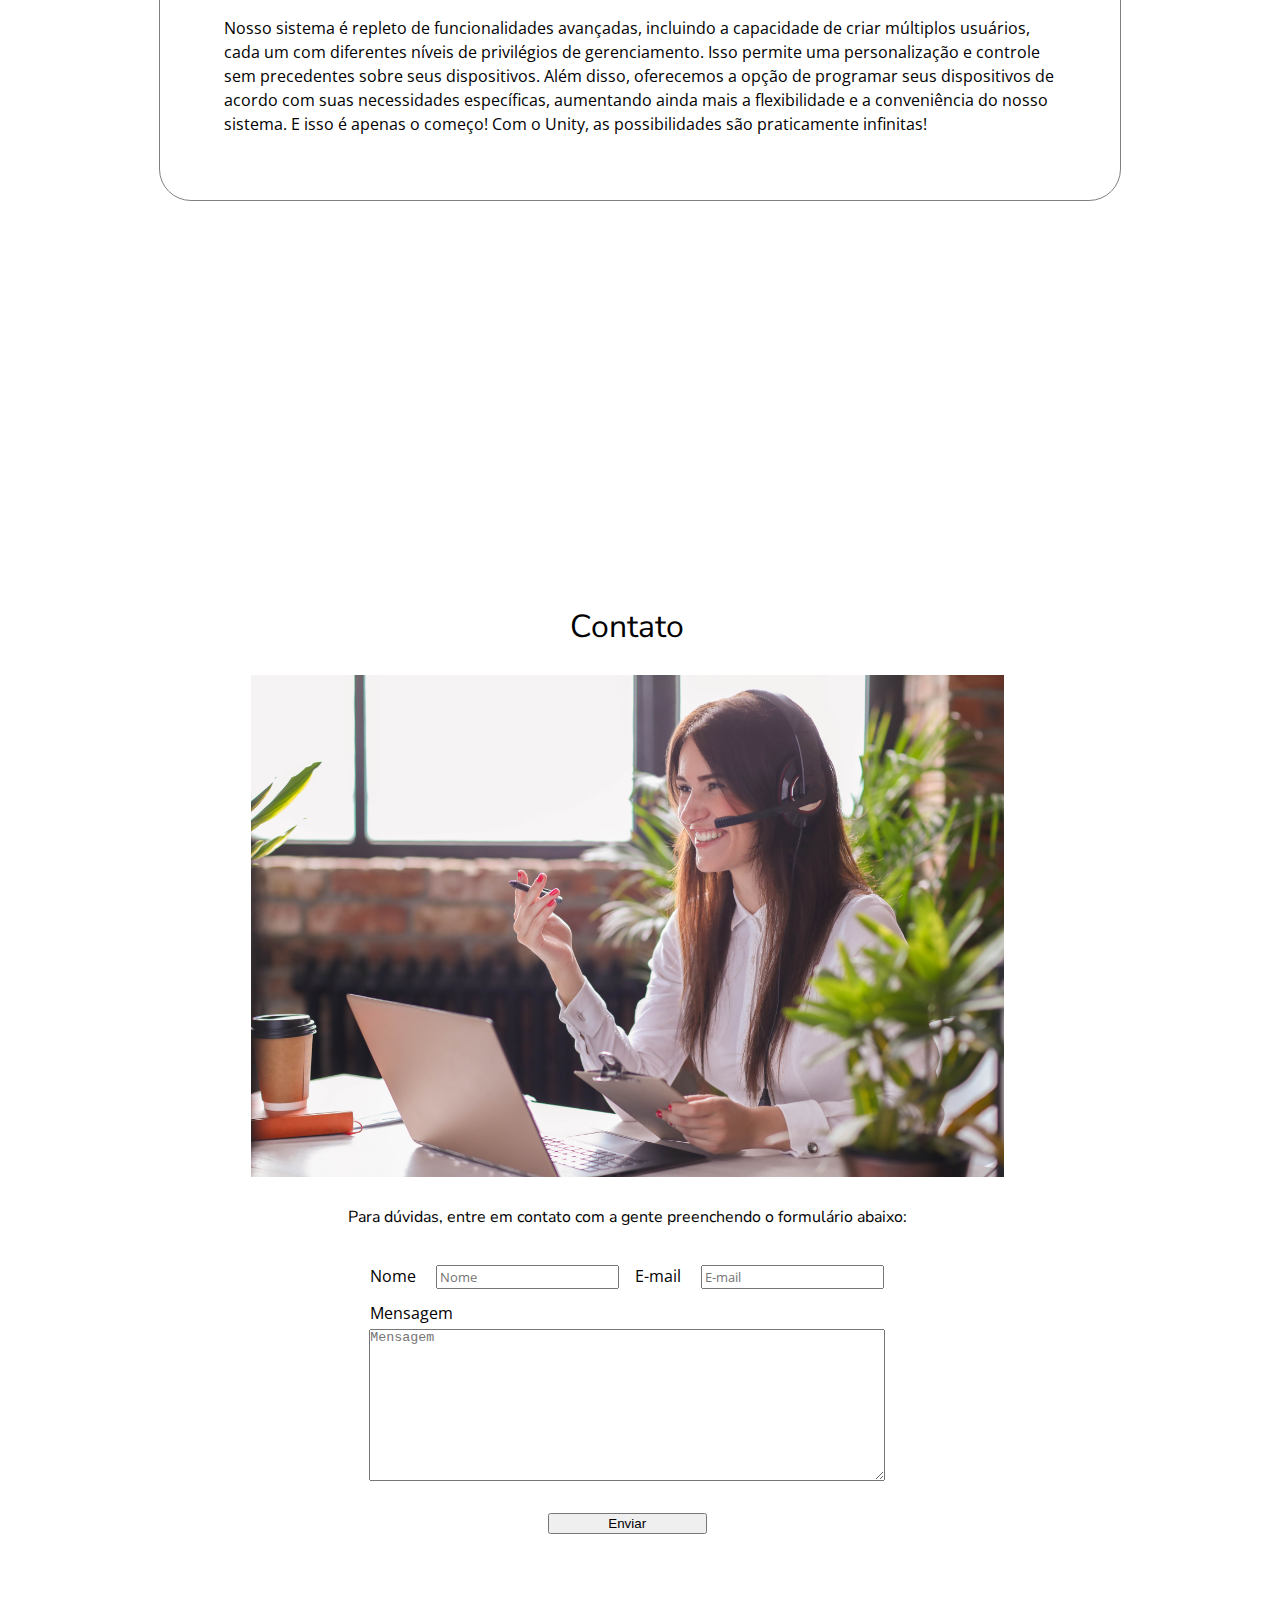
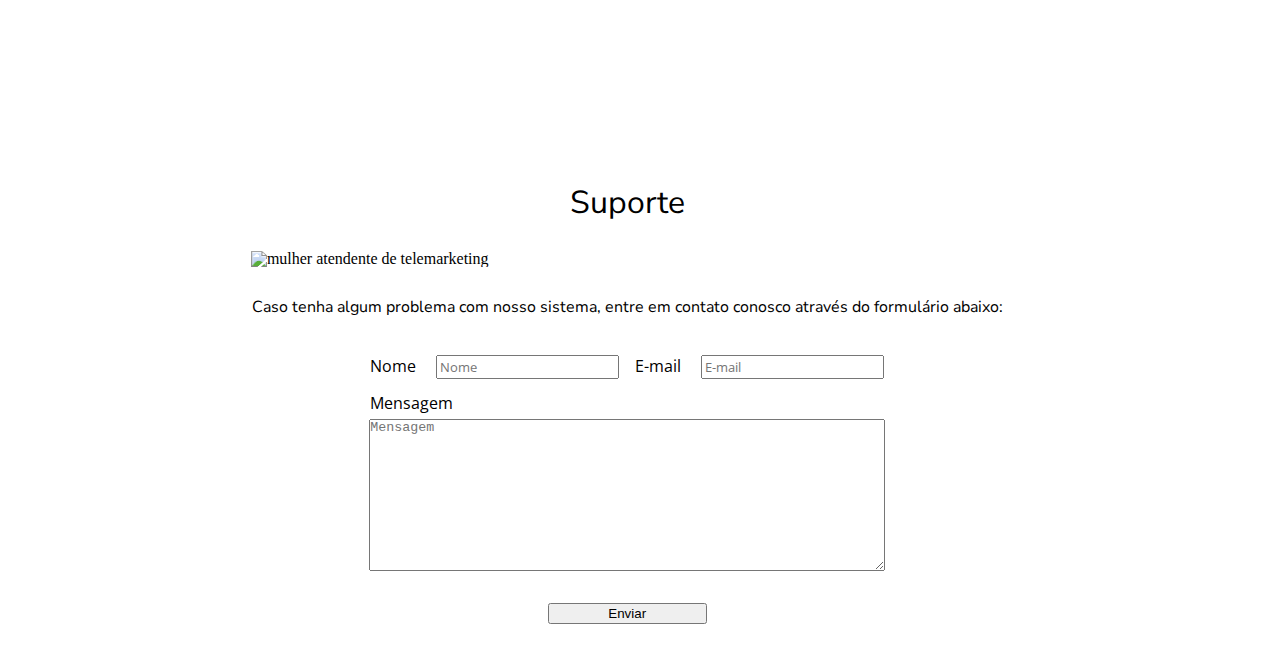
==== commit ac1734e9: "Modificações visuais da pagina inicial" ====
--- a/codigo-fonte/src/index.html
+++ b/codigo-fonte/src/index.html
@@ -15,7 +15,6 @@
         <div class="menu">
             <div class="menu__logo">
                 <a href="#inicio"><img src="./imagens/Logo 3.png" alt="logotipo da empresa"></a>
-                <p>Unity</p>
             </div>
             <nav class="menu__nav">
                 <ul class="menu__ul">
@@ -40,14 +39,14 @@
                 </div>
             </aside>
             <aside class="conteudo__aside conteudo__aside__direito">
-                <img src="./imagens/casa-inteligente.webp" alt="pessoa segurando um tablete em uma sala">
+                <img src="./imagens/Pagina inicial.png" alt="">
             </aside>
         </div>
         <article class="texto" id="artigo">
             <h3>Sobre</h3>
             <div class="texto__container">
-                <p>O Unity é um sistema que realiza a unificação de todos os seus dispositivos inteligentes em um único lugar. Ao contratar nossos serviços, você terá acesso ao um sistema que te dará a opção de gerenciar todos os seus IOT’s numa só aplicação, de modo a trazer mais liberdade ao consumidor, que poderá adquirir dispositivos de diversas marcas sem ter que se preocupar em adquirir aplicações de gerenciamento diferentes para cada um deles.</p>
-                <p>Nosso sistema possui diversas funcionalidades como a possibilidade de criação de diversos usuários com privilégios diferentes de gerenciamento, programação de dispositivos e muito mais!</p>
+                <p>O Unity é um sistema inovador que unifica todos os seus dispositivos inteligentes em uma única plataforma. Ao optar pelos nossos serviços, você ganha acesso a um sistema integrado que permite gerenciar todos os seus dispositivos IoT através de uma única aplicação. Isso proporciona uma maior liberdade ao consumidor, permitindo a aquisição de dispositivos de diversas marcas sem a necessidade de se preocupar com a obtenção de diferentes aplicações de gerenciamento para cada um deles. Com o Unity, a gestão de seus dispositivos inteligentes se torna simples, eficiente e descomplicada.</p>
+                <p>Nosso sistema é repleto de funcionalidades avançadas, incluindo a capacidade de criar múltiplos usuários, cada um com diferentes níveis de privilégios de gerenciamento. Isso permite uma personalização e controle sem precedentes sobre seus dispositivos. Além disso, oferecemos a opção de programar seus dispositivos de acordo com suas necessidades específicas, aumentando ainda mais a flexibilidade e a conveniência do nosso sistema. E isso é apenas o começo! Com o Unity, as possibilidades são praticamente infinitas!</p>
             </div>
         </article>
     </main>
--- a/codigo-fonte/cabecalho.css
+++ b/codigo-fonte/cabecalho.css
@@ -8,12 +8,13 @@
     background-color: var(--fundo-principal);
     border-bottom: solid 1px grey;
     display: flex;
-    height: 23vh;
+    height: 130px;
     position: fixed;
     width: 100%;
 }
 
 .menu__logo{
+    background-color: rgb(61, 88, 161);
     align-items: center;
     display: flex;
     flex-direction: column;
@@ -39,6 +40,7 @@
     display: flex;
     justify-content: space-between;
     width: 85vw;
+    background-color: var(--fundo-header);
 }
 
 .menu__ul{
@@ -47,9 +49,12 @@
     height: 100%;
     justify-content: space-around;
     width: 70vw;
+    
 }
 
+
 .menu__li{
+    color: white;
     cursor: pointer;
     font-family: var(--subtitulo);
     font-weight: 400;
@@ -77,13 +82,17 @@
 .login__li{
     align-content: center;
     background-color: var(--fundo-secundario);
-    border-radius: 6em;
+    border-radius: 6px;
     cursor: pointer;
     font-family: var(--subtitulo);
     font-weight: 400;
     font-style: normal;
     height: 1.5rem;
     padding: .4rem .3rem .4rem .3rem;
+}
+.login__li:hover{
+    background: linear-gradient(to right, #dad8d2,#8f8e8c);
+    transition: 0.2s;
 }
 
 @media screen and (max-width: 720px){
--- a/codigo-fonte/conteudo-principal.css
+++ b/codigo-fonte/conteudo-principal.css
@@ -8,10 +8,15 @@
     width: 100%;
 }
 
+
 .conteudo__aside{
     display: flex;
     height: 100%;
     width: 50%;
+    background-color: whitesmoke;
+}
+#inicio{
+    background-color: whitesmoke;
 }
 
 .conteudo__aside__esquerdo{
@@ -48,9 +53,11 @@
 }
 
 .conteudo__aside img{
-    border-radius: 3rem;
-    height: 90%;
-    width: 65%;
+    
+}
+.texto__container{
+    line-height: 24px;
+    
 }
 
 @media screen and (max-width: 720px){
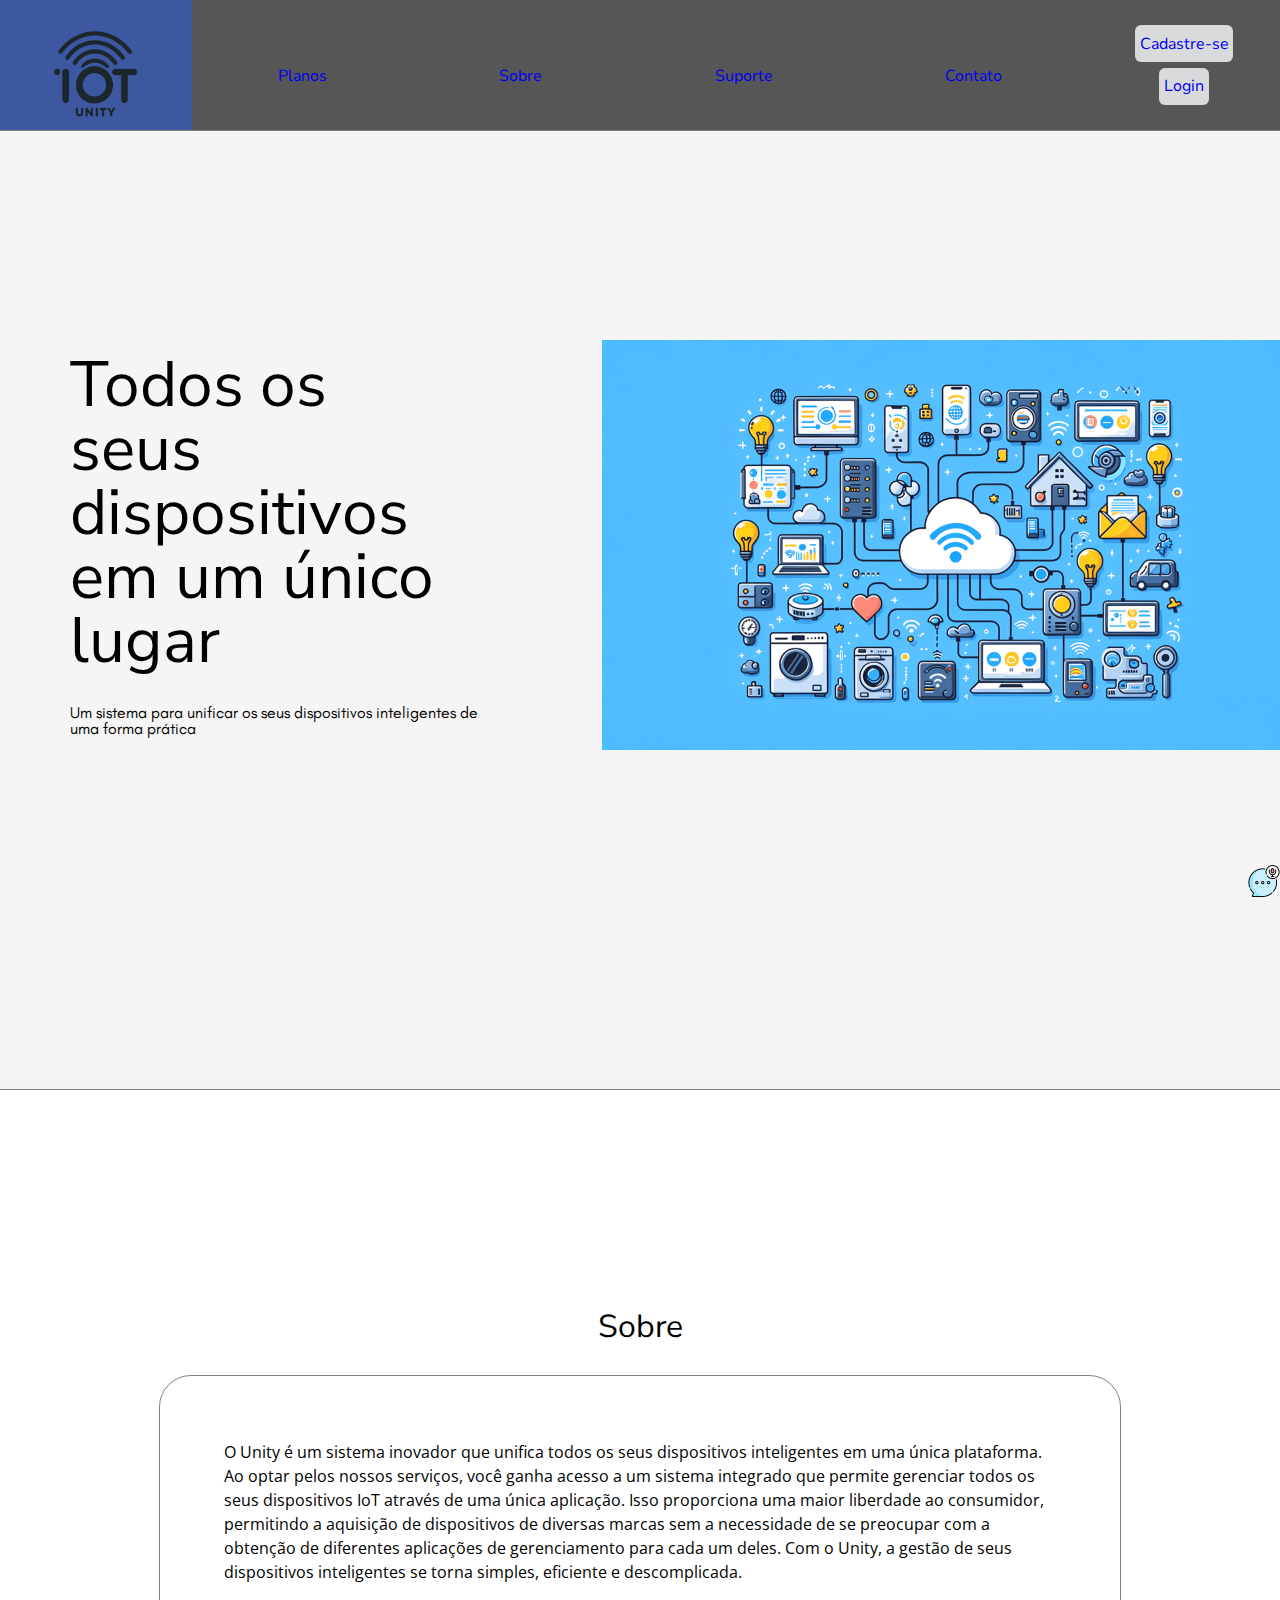
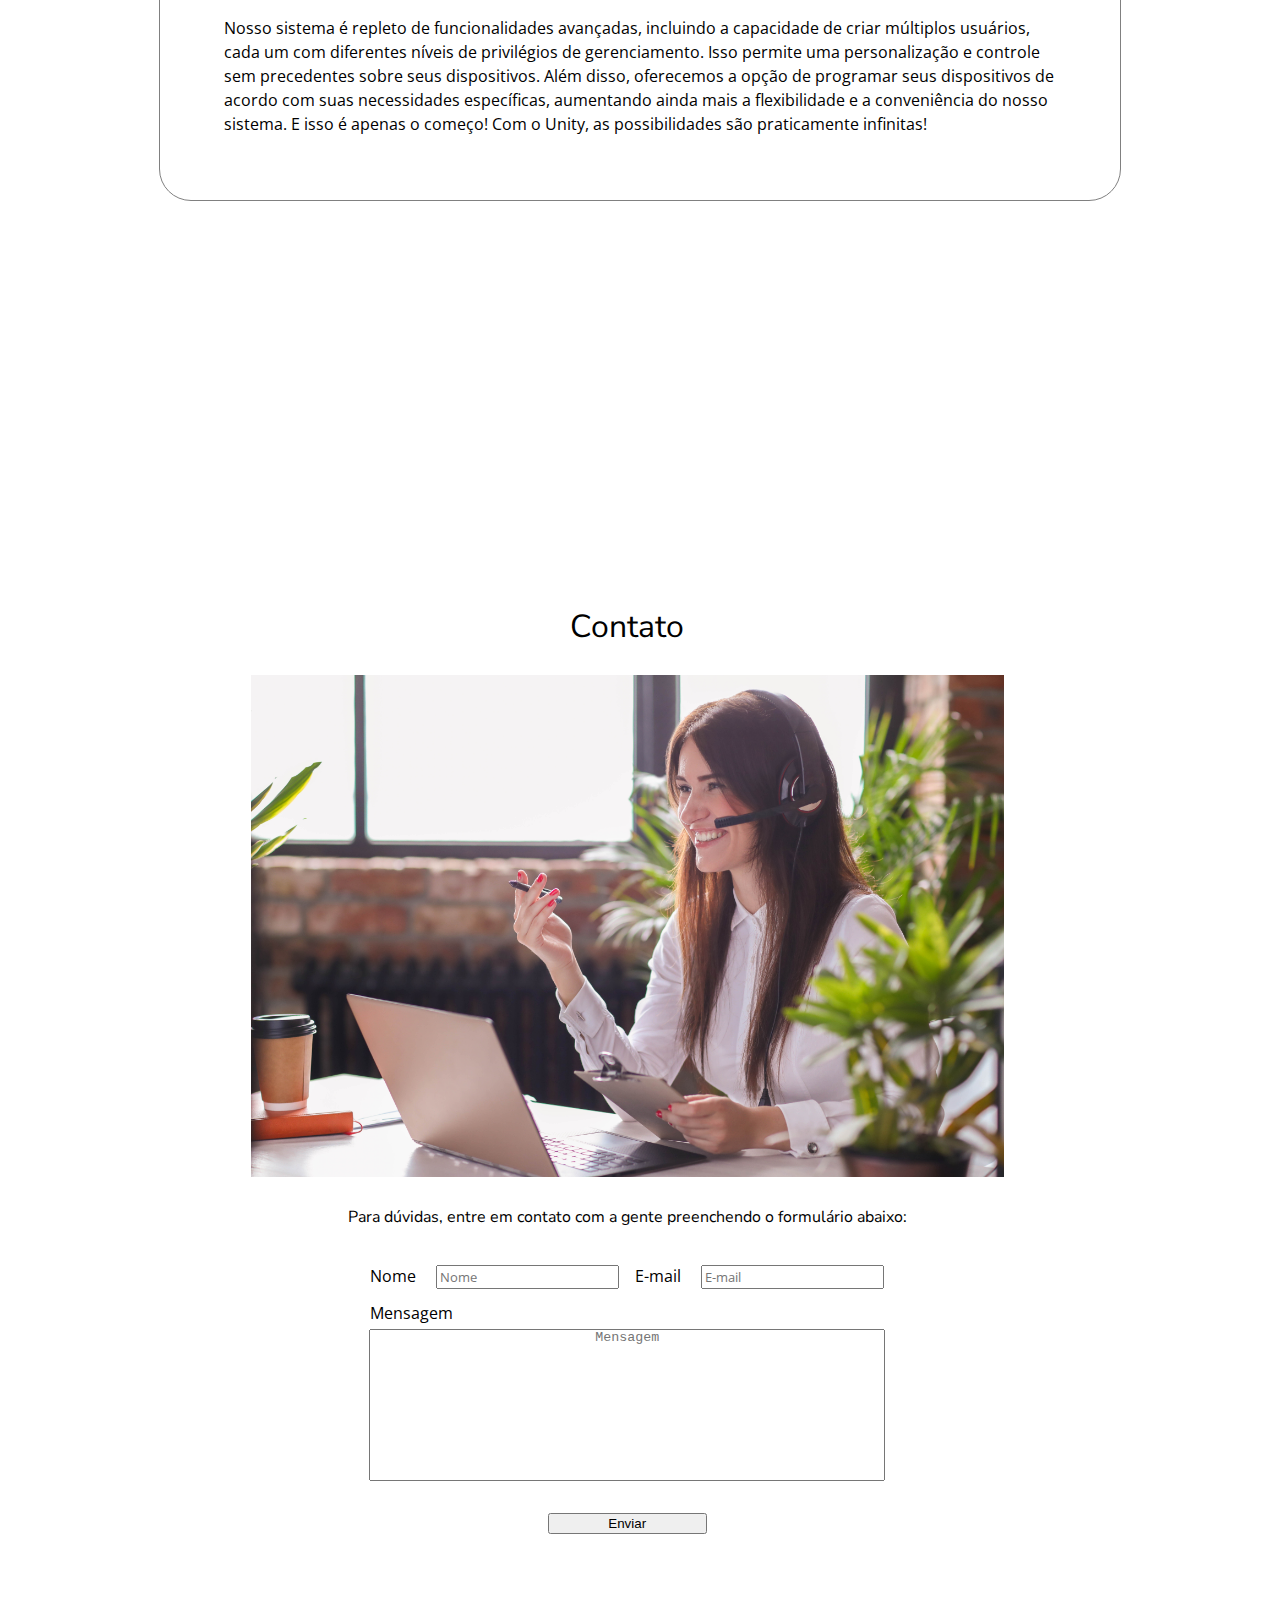
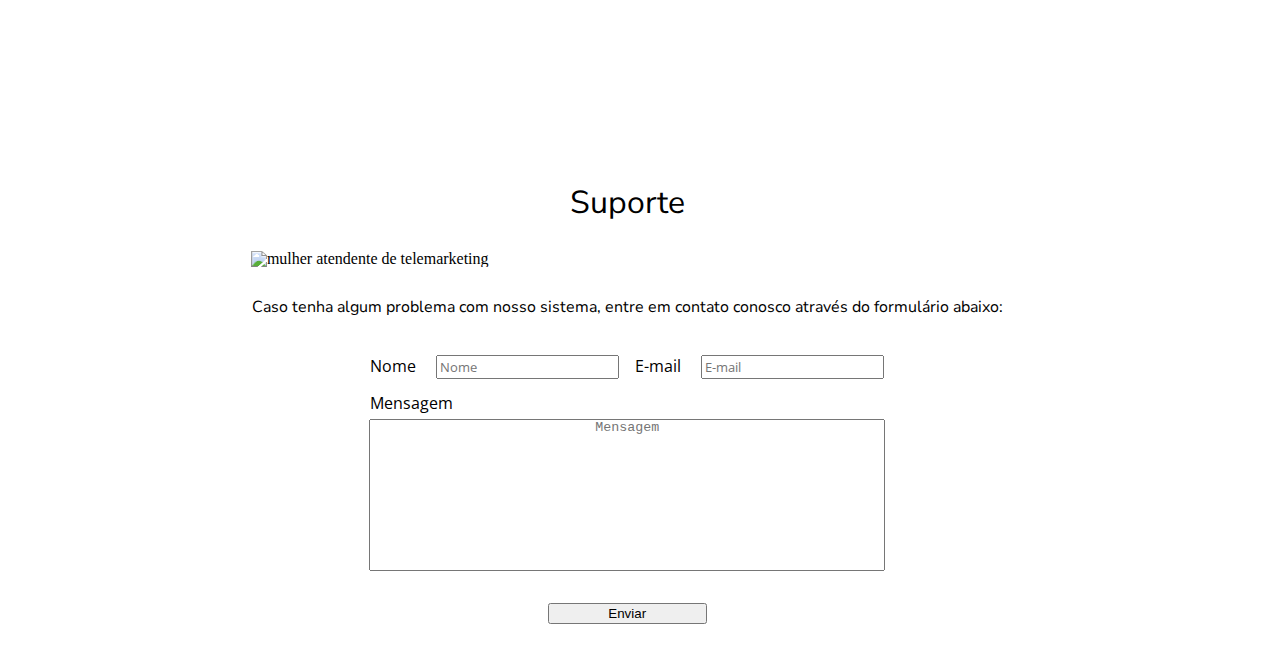
==== commit 85852094: "Pagina inicial" ====
--- a/codigo-fonte/src/index.html
+++ b/codigo-fonte/src/index.html
@@ -9,6 +9,11 @@
     <link rel="stylesheet" href="../conteudo-principal.css">
     <link rel="stylesheet" href="../sobre.css">
     <link rel="stylesheet" href="../contato.css">
+    <script defer src="https://web3forms.com/client/script.js" async defer></script>
+    <script defer type="module" src="./formularios-pagina-inicial.js"></script>
+    <link defer rel="stylesheet" href="Chat.css">
+    <script defer src="Chat.js"></script>
+    <script defer src="modal-chat.js"></script>
 </head> 
 <body>
     <header>
@@ -93,8 +98,24 @@
                 <button data-enviar-contato>Enviar</button>
             </form>
         </section>
+    </section>
+</div> 
+<section class="container-chat" id="container-chat">
+    <img class="fechar-chat" id="fechar-chat" src="./imagens/fechar.png">
+    <div id="Chat-titulo">
+       <h1>Chat suporte</h1>
+   </div>
+   <div id="chatlogs">
+      <!-- <div class="chat-texto">-->
+
+       </div>
+   </div>
+   <div id="chat-form">
+       <textarea id="Mensagem-Input" placeholder="digite sua mensagem"></textarea>
+       <button id="sendButton">Enviar</button>
+   </div>
+</section>
+<div class="chat-button-suporte" id="chat-button-suporte"><img src="./imagens/chat-suporte.png" onclick="suporte()" class="chat-suporte" ></div>        
     </footer>
-    <script src="https://web3forms.com/client/script.js" async defer></script>
-    <script type="module" src="./formularios-pagina-inicial.js"></script>
 </body>
 </html>--- a/codigo-fonte/src/Chat.css
+++ b/codigo-fonte/src/Chat.css
@@ -0,0 +1,77 @@
+
+#container-chat{
+    width: 450px;
+    height: 80vh;
+    display: flex;
+    flex-direction: column;
+    display: none;
+    position: fixed;
+    top: 50px;
+    right: 40px;
+    box-shadow: 2px 2px 20px rgba(0,0,0,0.4);
+    background-color: dodgerblue;
+}
+
+#Chat-titulo h1{
+    text-align: center;
+    color: white;
+    padding: 15px;
+}
+
+#chatlogs{
+    flex: 1;
+    color: white;
+    background-color: white;
+    padding: 20px 30px;
+    overflow: auto;
+}
+
+#chat-form{
+    display: flex;
+    align-items: center;
+    flex-direction: column;
+}
+
+ .chat-texto{
+    color: black;
+    background-color: white;
+    height: 40px;
+    width: auto;
+    max-width: 60%;
+    border-radius: 4px;
+    border: solid black;
+    margin: 10px;
+}
+
+.chat-button-suporte{
+    position: fixed;
+    bottom: 0;
+    right: 0;
+}
+
+#sendButton{
+    width: 15%;
+    cursor: pointer;
+}
+textarea{
+    resize: none;
+    height: 65%;
+    width: 49.8%;
+    text-align: center;
+}
+
+.fechar-chat{
+    position: absolute;
+    top: 2px;
+    right: 0px;
+    width: 20px;
+    height: 20px;
+    border-radius: 50%;
+    border: 0;
+    color: aliceblue;
+    cursor: pointer;
+
+}
+#container-chat.abrir{
+    display: flex;
+}
